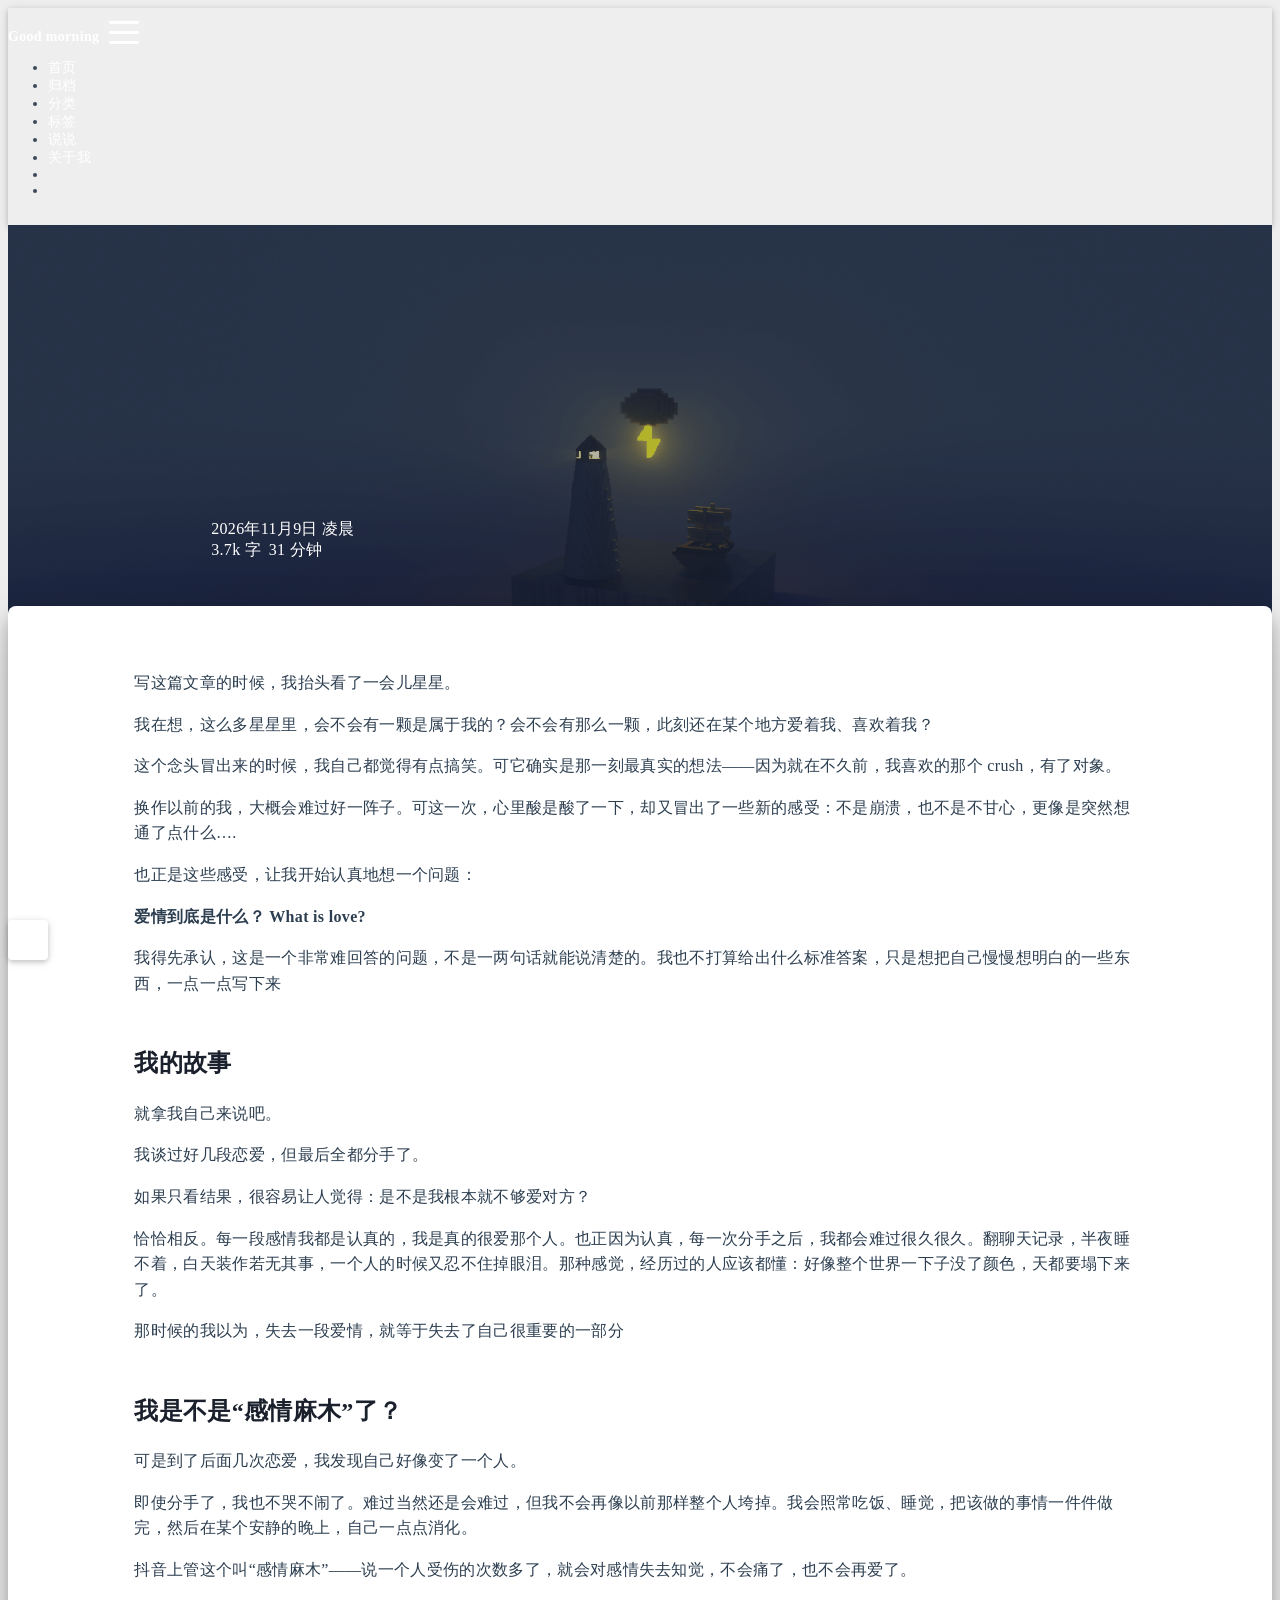
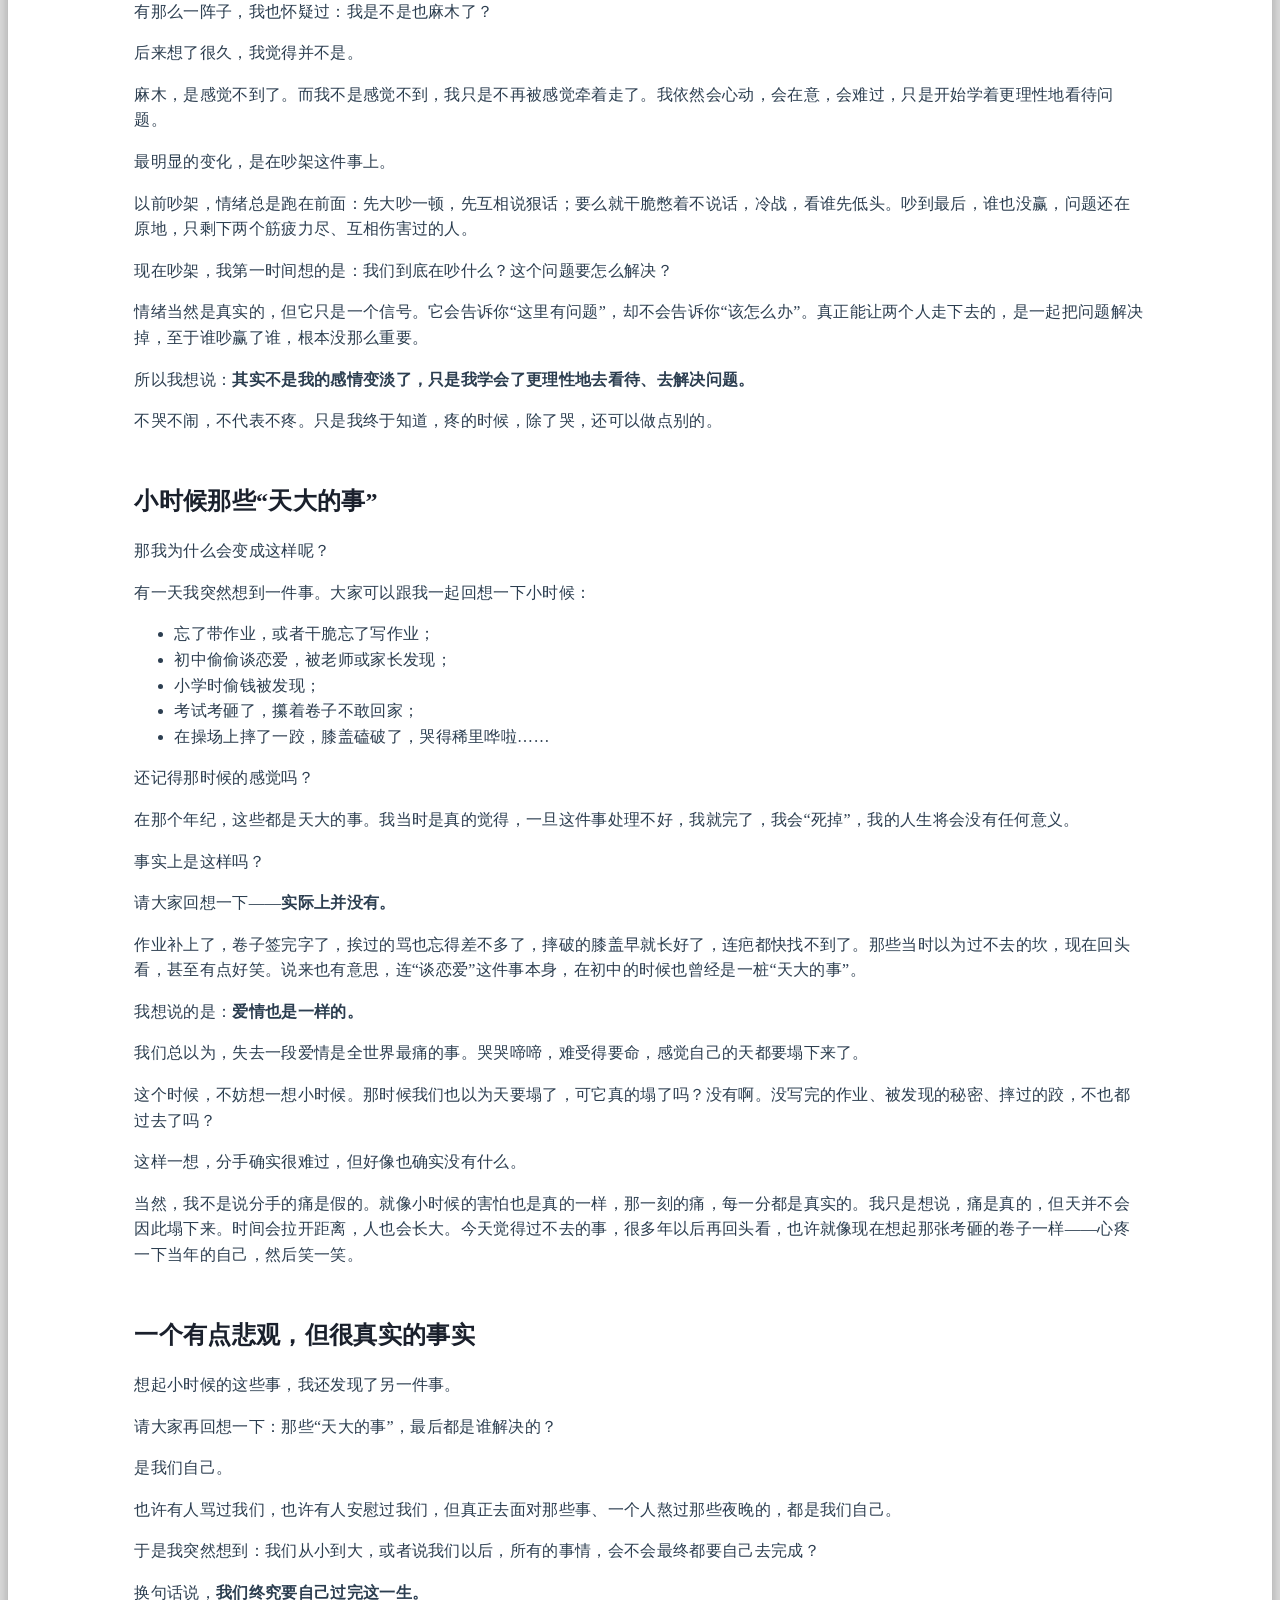
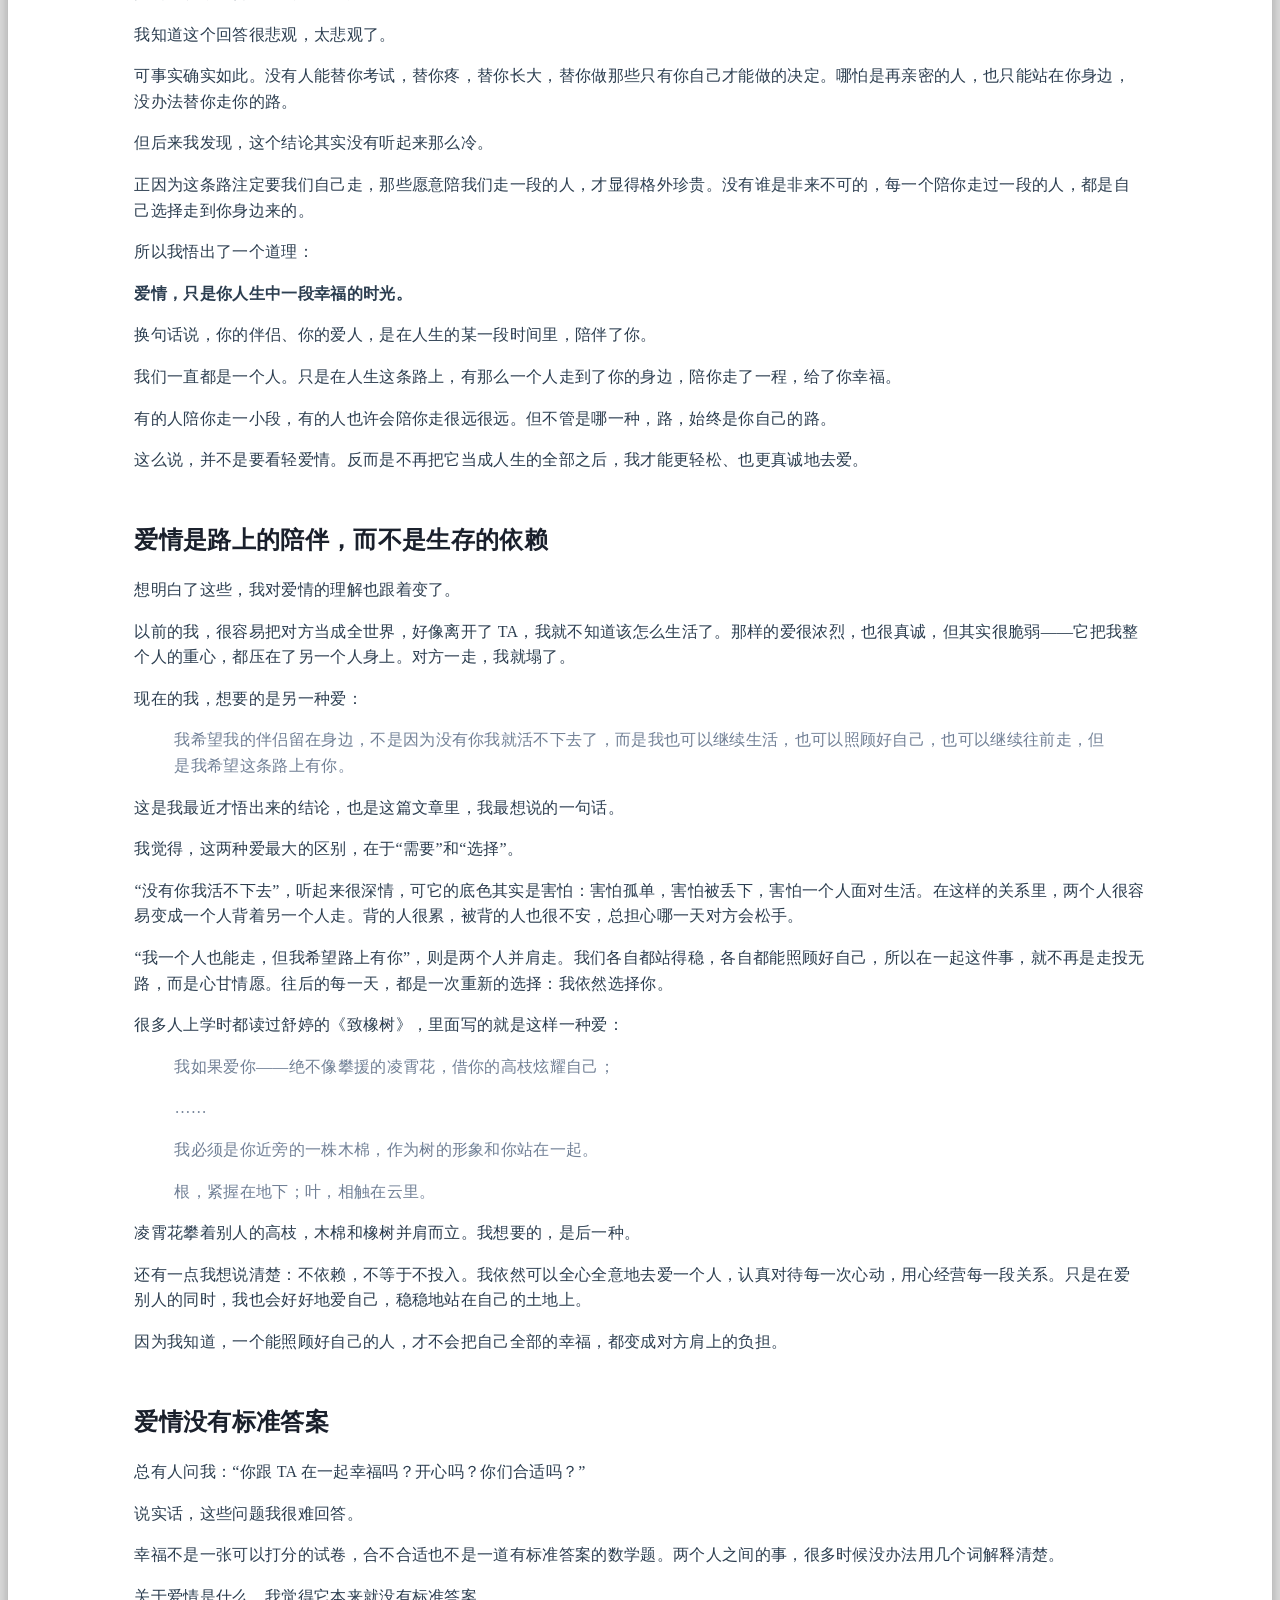
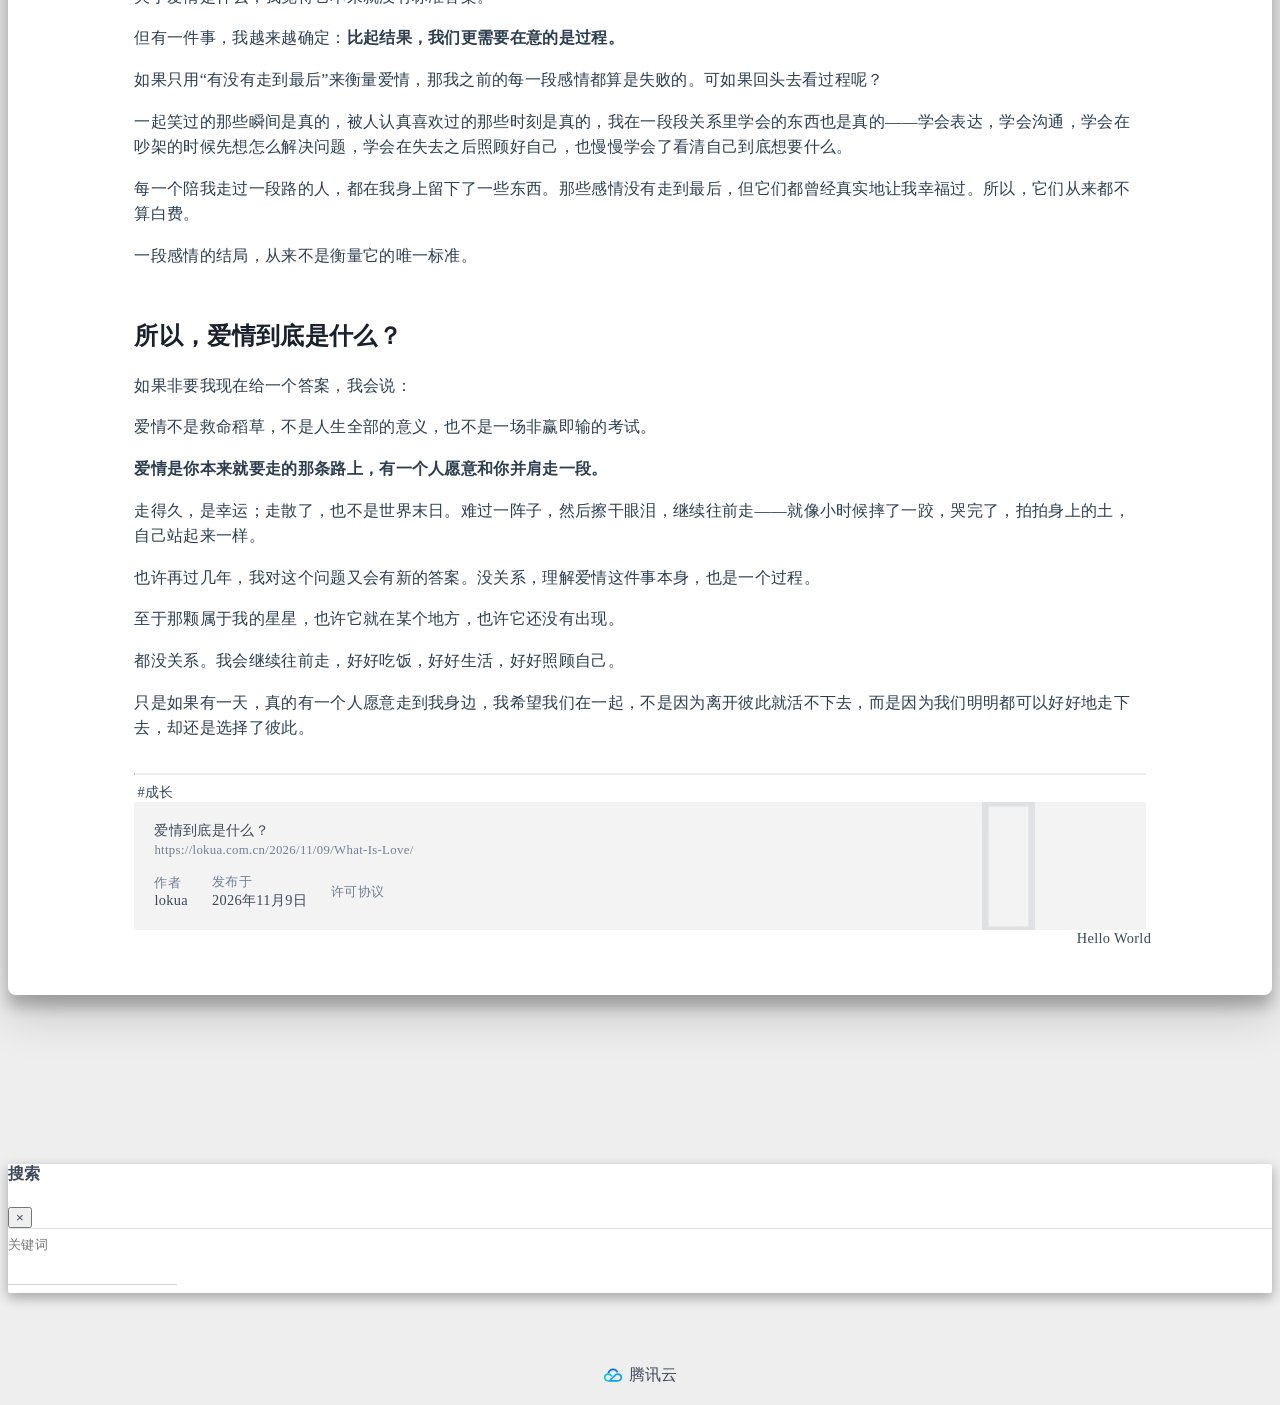
==== 2026/11/09/What-Is-Love/index.html @ 6fa98b39 "Site updated: 2026-11-09 04:31:45" ====
<!DOCTYPE html>
<html lang="zh-CN" data-default-color-scheme=auto>



<head>
  <meta charset="UTF-8">

  <link rel="apple-touch-icon" sizes="76x76" href="/img/fluid.png">
  <link rel="icon" href="/img/fluid.png">
  

  <meta name="viewport" content="width=device-width, initial-scale=1.0, maximum-scale=5.0, shrink-to-fit=no">
  <meta http-equiv="x-ua-compatible" content="ie=edge">
  
  <meta name="theme-color" content="#2f4154">
  <meta name="author" content="lokua">
  <meta name="keywords" content="">
  
    <meta name="description" content="写这篇文章的时候，我抬头看了一会儿星星。 我在想，这么多星星里，会不会有一颗是属于我的？会不会有那么一颗，此刻还在某个地方爱着我、喜欢着我？ 这个念头冒出来的时候，我自己都觉得有点搞笑。可它确实是那一刻最真实的想法——因为就在不久前，我喜欢的那个 crush，有了对象。 换作以前的我，大概会难过好一阵子。可这一次，心里酸是酸了一下，却又冒出了一些新的感受：不是崩溃，也不是不甘心，更像是突然想通了点">
<meta property="og:type" content="article">
<meta property="og:title" content="爱情到底是什么？">
<meta property="og:url" content="https://lokua.com.cn/2026/11/09/What-Is-Love/index.html">
<meta property="og:site_name" content="Blog">
<meta property="og:description" content="写这篇文章的时候，我抬头看了一会儿星星。 我在想，这么多星星里，会不会有一颗是属于我的？会不会有那么一颗，此刻还在某个地方爱着我、喜欢着我？ 这个念头冒出来的时候，我自己都觉得有点搞笑。可它确实是那一刻最真实的想法——因为就在不久前，我喜欢的那个 crush，有了对象。 换作以前的我，大概会难过好一阵子。可这一次，心里酸是酸了一下，却又冒出了一些新的感受：不是崩溃，也不是不甘心，更像是突然想通了点">
<meta property="og:locale" content="zh_CN">
<meta property="article:published_time" content="2026-11-08T19:38:03.000Z">
<meta property="article:modified_time" content="2026-11-08T20:18:04.052Z">
<meta property="article:author" content="lokua">
<meta property="article:tag" content="成长">
<meta name="twitter:card" content="summary_large_image">
  
  
  
  <title>爱情到底是什么？ - Blog</title>

  <link  rel="stylesheet" href="https://lib.baomitu.com/twitter-bootstrap/4.6.1/css/bootstrap.min.css" />



  <link  rel="stylesheet" href="https://lib.baomitu.com/github-markdown-css/4.0.0/github-markdown.min.css" />

  <link  rel="stylesheet" href="https://lib.baomitu.com/hint.css/2.7.0/hint.min.css" />

  <link  rel="stylesheet" href="https://lib.baomitu.com/fancybox/3.5.7/jquery.fancybox.min.css" />



<!-- 主题依赖的图标库，不要自行修改 -->
<!-- Do not modify the link that theme dependent icons -->

<link rel="stylesheet" href="//at.alicdn.com/t/c/font_1749284_5i9bdhy70f8.css">



<link rel="stylesheet" href="//at.alicdn.com/t/c/font_1736178_k526ubmyhba.css">


<link  rel="stylesheet" href="/css/main.css" />


  <link id="highlight-css" rel="stylesheet" href="/css/highlight.css" />
  
    <link id="highlight-css-dark" rel="stylesheet" href="/css/highlight-dark.css" />
  



  
<link rel="stylesheet" href="/css/custom.css">



  <script id="fluid-configs">
    var Fluid = window.Fluid || {};
    Fluid.ctx = Object.assign({}, Fluid.ctx)
    var CONFIG = {"hostname":"lokua.com.cn","root":"/","version":"1.9.9","typing":{"enable":true,"typeSpeed":70,"cursorChar":"_","loop":false,"scope":[]},"anchorjs":{"enable":true,"element":"h1,h2,h3,h4,h5,h6","placement":"left","visible":"hover","icon":""},"progressbar":{"enable":true,"height_px":3,"color":"#29d","options":{"showSpinner":false,"trickleSpeed":100}},"code_language":{"enable":true,"default":"TEXT"},"copy_btn":true,"image_caption":{"enable":true},"image_zoom":{"enable":true,"img_url_replace":["",""]},"toc":{"enable":true,"expand_all":true,"placement":"right","headingSelector":"h1,h2,h3,h4,h5,h6","collapseDepth":0},"lazyload":{"enable":true,"loading_img":"/img/loading.gif","onlypost":false,"offset_factor":2},"web_analytics":{"enable":false,"follow_dnt":true,"baidu":null,"google":{"measurement_id":null},"tencent":{"sid":null,"cid":null},"leancloud":{"app_id":null,"app_key":null,"server_url":null,"path":"window.location.pathname","ignore_local":false},"openkounter":{"server_url":"https://open-kounter.mintimate.cn","path":"window.location.pathname","ignore_local":false},"umami":{"src":null,"website_id":null,"domains":null,"start_time":"2024-01-01T00:00:00.000Z","token":null,"api_server":null}},"search_path":"/local-search.xml","include_content_in_search":true};

    if (CONFIG.web_analytics.follow_dnt) {
      var dntVal = navigator.doNotTrack || window.doNotTrack || navigator.msDoNotTrack;
      Fluid.ctx.dnt = dntVal && (dntVal.startsWith('1') || dntVal.startsWith('yes') || dntVal.startsWith('on'));
    }
  </script>
  <script  src="/js/utils.js" ></script>
  <script  src="/js/color-schema.js" ></script>
  


  
<meta name="generator" content="Hexo 8.1.2"></head>


<body>
  

  <header>
    

<div class="header-inner" style="height: 70vh;">
  <nav id="navbar" class="navbar fixed-top  navbar-expand-lg navbar-dark scrolling-navbar">
  <div class="container">
    <a class="navbar-brand" href="/">
      <strong>Fluid</strong>
    </a>

    <button id="navbar-toggler-btn" class="navbar-toggler" type="button" data-toggle="collapse"
            data-target="#navbarSupportedContent"
            aria-controls="navbarSupportedContent" aria-expanded="false" aria-label="Toggle navigation">
      <div class="animated-icon"><span></span><span></span><span></span></div>
    </button>

    <!-- Collapsible content (desktop) -->
    <div class="collapse navbar-collapse" id="navbarSupportedContent">
      <ul class="navbar-nav ml-auto text-center">
        
          
          
          
          
            <li class="nav-item">
              <a class="nav-link" href="/" target="_self">
                <i class="iconfont icon-home-fill"></i>
                <span>首页</span>
              </a>
            </li>
          
        
          
          
          
          
            <li class="nav-item">
              <a class="nav-link" href="/archives/" target="_self">
                <i class="iconfont icon-archive-fill"></i>
                <span>归档</span>
              </a>
            </li>
          
        
          
          
          
          
            <li class="nav-item">
              <a class="nav-link" href="/categories/" target="_self">
                <i class="iconfont icon-category-fill"></i>
                <span>分类</span>
              </a>
            </li>
          
        
          
          
          
          
            <li class="nav-item">
              <a class="nav-link" href="/tags/" target="_self">
                <i class="iconfont icon-tags-fill"></i>
                <span>标签</span>
              </a>
            </li>
          
        
          
          
          
          
            <li class="nav-item">
              <a class="nav-link" href="/shuoshuo/" target="_self">
                <i class="iconfont icon-comment"></i>
                <span>说说</span>
              </a>
            </li>
          
        
          
          
          
          
            <li class="nav-item">
              <a class="nav-link" href="/about/" target="_self">
                <i class="iconfont icon-user-fill"></i>
                <span>关于我</span>
              </a>
            </li>
          
        
        
          <li class="nav-item" id="search-btn">
            <a class="nav-link" target="_self" href="javascript:;" data-toggle="modal" data-target="#modalSearch" aria-label="Search">
              <i class="iconfont icon-search"></i>
            </a>
          </li>
          
        
        
          <li class="nav-item" id="color-toggle-btn">
            <a class="nav-link" target="_self" href="javascript:;" aria-label="Color Toggle">
              <i class="iconfont icon-dark" id="color-toggle-icon"></i>
            </a>
          </li>
        
      </ul>
    </div>
  </div>
</nav>

<!-- Mobile grid menu overlay -->
<div id="mobile-grid-menu" class="d-lg-none">
  <div class="mobile-grid-menu-inner">
    <div class="container">
      <div class="row">
        
          
          
          
          
            <div class="col-4 mobile-grid-cell">
              <a href="/" target="_self">
                <div class="mobile-grid-item">
                  <i class="iconfont icon-home-fill"></i>
                  <span>首页</span>
                </div>
              </a>
            </div>
          
        
          
          
          
          
            <div class="col-4 mobile-grid-cell">
              <a href="/archives/" target="_self">
                <div class="mobile-grid-item">
                  <i class="iconfont icon-archive-fill"></i>
                  <span>归档</span>
                </div>
              </a>
            </div>
          
        
          
          
          
          
            <div class="col-4 mobile-grid-cell">
              <a href="/categories/" target="_self">
                <div class="mobile-grid-item">
                  <i class="iconfont icon-category-fill"></i>
                  <span>分类</span>
                </div>
              </a>
            </div>
          
        
          
          
          
          
            <div class="col-4 mobile-grid-cell">
              <a href="/tags/" target="_self">
                <div class="mobile-grid-item">
                  <i class="iconfont icon-tags-fill"></i>
                  <span>标签</span>
                </div>
              </a>
            </div>
          
        
          
          
          
          
            <div class="col-4 mobile-grid-cell">
              <a href="/shuoshuo/" target="_self">
                <div class="mobile-grid-item">
                  <i class="iconfont icon-comment"></i>
                  <span>说说</span>
                </div>
              </a>
            </div>
          
        
          
          
          
          
            <div class="col-4 mobile-grid-cell">
              <a href="/about/" target="_self">
                <div class="mobile-grid-item">
                  <i class="iconfont icon-user-fill"></i>
                  <span>关于我</span>
                </div>
              </a>
            </div>
          
        
        
          <div class="col-4 mobile-grid-cell" id="mobile-search-btn">
            <a href="javascript:;" data-toggle="modal" data-target="#modalSearch" aria-label="Search">
              <div class="mobile-grid-item">
                <i class="iconfont icon-search"></i>
                <span>搜索</span>
              </div>
            </a>
          </div>
        
        
          <div class="col-4 mobile-grid-cell" id="mobile-color-toggle-btn"
               data-label-light="开灯"
               data-label-dark="关灯">
            <a href="javascript:;" aria-label="Color Toggle">
              <div class="mobile-grid-item">
                <i class="iconfont icon-dark" id="mobile-color-toggle-icon"></i>
                <span id="mobile-color-toggle-label">关灯</span>
              </div>
            </a>
          </div>
        
      </div>
    </div>
  </div>
</div>

  

<div id="banner" class="banner" parallax=true
     style="background: url('/img/default.png') no-repeat center center; background-size: cover;">
  <div class="full-bg-img">
    <div class="mask flex-center" style="background-color: rgba(0, 0, 0, 0.3)">
      <div class="banner-text text-center fade-in-up">
        <div class="h2">
          
            <span id="subtitle" data-typed-text="爱情到底是什么？"></span>
          
        </div>

        
          
  <div class="mt-3">
    
    
      <span class="post-meta">
        <i class="iconfont icon-date-fill" aria-hidden="true"></i>
        <time datetime="2026-11-09 03:38" pubdate>
          2026年11月9日 凌晨
        </time>
      </span>
    
  </div>

  <div class="mt-1">
    
      <span class="post-meta mr-2">
        <i class="iconfont icon-chart"></i>
        
          3.7k 字
        
      </span>
    

    
      <span class="post-meta mr-2">
        <i class="iconfont icon-clock-fill"></i>
        
        
        
          31 分钟
        
      </span>
    

    
    
  </div>


        
      </div>

      
    </div>
  </div>
</div>



</div>

  </header>

  <main>
    
      

<div class="container-fluid nopadding-x">
  <div class="row nomargin-x">
    <div class="side-col d-none d-lg-block col-lg-2">
      

    </div>

    <div class="col-lg-8 nopadding-x-md">
      <div class="container nopadding-x-md" id="board-ctn">
        <div id="board">
          <article class="post-content mx-auto">
            <h1 id="seo-header">爱情到底是什么？</h1>
            
            
              <div class="markdown-body">
                
                <p>写这篇文章的时候，我抬头看了一会儿星星。</p>
<p>我在想，这么多星星里，会不会有一颗是属于我的？会不会有那么一颗，此刻还在某个地方爱着我、喜欢着我？</p>
<p>这个念头冒出来的时候，我自己都觉得有点搞笑。可它确实是那一刻最真实的想法——因为就在不久前，我喜欢的那个 crush，有了对象。</p>
<p>换作以前的我，大概会难过好一阵子。可这一次，心里酸是酸了一下，却又冒出了一些新的感受：不是崩溃，也不是不甘心，更像是突然想通了点什么….</p>
<p>也正是这些感受，让我开始认真地想一个问题：</p>
<p><strong>爱情到底是什么？</strong> <strong>What is love?</strong></p>
<p>我得先承认，这是一个非常难回答的问题，不是一两句话就能说清楚的。我也不打算给出什么标准答案，只是想把自己慢慢想明白的一些东西，一点一点写下来</p>
<span id="more"></span>

<h1 id="我的故事"><a href="#我的故事" class="headerlink" title="我的故事"></a>我的故事</h1><p>就拿我自己来说吧。</p>
<p>我谈过好几段恋爱，但最后全都分手了。</p>
<p>如果只看结果，很容易让人觉得：是不是我根本就不够爱对方？</p>
<p>恰恰相反。每一段感情我都是认真的，我是真的很爱那个人。也正因为认真，每一次分手之后，我都会难过很久很久。翻聊天记录，半夜睡不着，白天装作若无其事，一个人的时候又忍不住掉眼泪。那种感觉，经历过的人应该都懂：好像整个世界一下子没了颜色，天都要塌下来了。</p>
<p>那时候的我以为，失去一段爱情，就等于失去了自己很重要的一部分</p>
<h2 id="我是不是“感情麻木”了？"><a href="#我是不是“感情麻木”了？" class="headerlink" title="我是不是“感情麻木”了？"></a>我是不是“感情麻木”了？</h2><p>可是到了后面几次恋爱，我发现自己好像变了一个人。</p>
<p>即使分手了，我也不哭不闹了。难过当然还是会难过，但我不会再像以前那样整个人垮掉。我会照常吃饭、睡觉，把该做的事情一件件做完，然后在某个安静的晚上，自己一点点消化。</p>
<p>抖音上管这个叫“感情麻木”——说一个人受伤的次数多了，就会对感情失去知觉，不会痛了，也不会再爱了。</p>
<p>有那么一阵子，我也怀疑过：我是不是也麻木了？</p>
<p>后来想了很久，我觉得并不是。</p>
<p>麻木，是感觉不到了。而我不是感觉不到，我只是不再被感觉牵着走了。我依然会心动，会在意，会难过，只是开始学着更理性地看待问题。</p>
<p>最明显的变化，是在吵架这件事上。</p>
<p>以前吵架，情绪总是跑在前面：先大吵一顿，先互相说狠话；要么就干脆憋着不说话，冷战，看谁先低头。吵到最后，谁也没赢，问题还在原地，只剩下两个筋疲力尽、互相伤害过的人。</p>
<p>现在吵架，我第一时间想的是：我们到底在吵什么？这个问题要怎么解决？</p>
<p>情绪当然是真实的，但它只是一个信号。它会告诉你“这里有问题”，却不会告诉你“该怎么办”。真正能让两个人走下去的，是一起把问题解决掉，至于谁吵赢了谁，根本没那么重要。</p>
<p>所以我想说：<strong>其实不是我的感情变淡了，只是我学会了更理性地去看待、去解决问题。</strong></p>
<p>不哭不闹，不代表不疼。只是我终于知道，疼的时候，除了哭，还可以做点别的。</p>
<h2 id="小时候那些“天大的事”"><a href="#小时候那些“天大的事”" class="headerlink" title="小时候那些“天大的事”"></a>小时候那些“天大的事”</h2><p>那我为什么会变成这样呢？</p>
<p>有一天我突然想到一件事。大家可以跟我一起回想一下小时候：</p>
<ul>
<li>忘了带作业，或者干脆忘了写作业；</li>
<li>初中偷偷谈恋爱，被老师或家长发现；</li>
<li>小学时偷钱被发现；</li>
<li>考试考砸了，攥着卷子不敢回家；</li>
<li>在操场上摔了一跤，膝盖磕破了，哭得稀里哗啦……</li>
</ul>
<p>还记得那时候的感觉吗？</p>
<p>在那个年纪，这些都是天大的事。我当时是真的觉得，一旦这件事处理不好，我就完了，我会“死掉”，我的人生将会没有任何意义。</p>
<p>事实上是这样吗？</p>
<p>请大家回想一下——<strong>实际上并没有。</strong></p>
<p>作业补上了，卷子签完字了，挨过的骂也忘得差不多了，摔破的膝盖早就长好了，连疤都快找不到了。那些当时以为过不去的坎，现在回头看，甚至有点好笑。说来也有意思，连“谈恋爱”这件事本身，在初中的时候也曾经是一桩“天大的事”。</p>
<p>我想说的是：<strong>爱情也是一样的。</strong></p>
<p>我们总以为，失去一段爱情是全世界最痛的事。哭哭啼啼，难受得要命，感觉自己的天都要塌下来了。</p>
<p>这个时候，不妨想一想小时候。那时候我们也以为天要塌了，可它真的塌了吗？没有啊。没写完的作业、被发现的秘密、摔过的跤，不也都过去了吗？</p>
<p>这样一想，分手确实很难过，但好像也确实没有什么。</p>
<p>当然，我不是说分手的痛是假的。就像小时候的害怕也是真的一样，那一刻的痛，每一分都是真实的。我只是想说，痛是真的，但天并不会因此塌下来。时间会拉开距离，人也会长大。今天觉得过不去的事，很多年以后再回头看，也许就像现在想起那张考砸的卷子一样——心疼一下当年的自己，然后笑一笑。</p>
<h2 id="一个有点悲观，但很真实的事实"><a href="#一个有点悲观，但很真实的事实" class="headerlink" title="一个有点悲观，但很真实的事实"></a>一个有点悲观，但很真实的事实</h2><p>想起小时候的这些事，我还发现了另一件事。</p>
<p>请大家再回想一下：那些“天大的事”，最后都是谁解决的？</p>
<p>是我们自己。</p>
<p>也许有人骂过我们，也许有人安慰过我们，但真正去面对那些事、一个人熬过那些夜晚的，都是我们自己。</p>
<p>于是我突然想到：我们从小到大，或者说我们以后，所有的事情，会不会最终都要自己去完成？</p>
<p>换句话说，<strong>我们终究要自己过完这一生。</strong></p>
<p>我知道这个回答很悲观，太悲观了。</p>
<p>可事实确实如此。没有人能替你考试，替你疼，替你长大，替你做那些只有你自己才能做的决定。哪怕是再亲密的人，也只能站在你身边，没办法替你走你的路。</p>
<p>但后来我发现，这个结论其实没有听起来那么冷。</p>
<p>正因为这条路注定要我们自己走，那些愿意陪我们走一段的人，才显得格外珍贵。没有谁是非来不可的，每一个陪你走过一段的人，都是自己选择走到你身边来的。</p>
<p>所以我悟出了一个道理：</p>
<p><strong>爱情，只是你人生中一段幸福的时光。</strong></p>
<p>换句话说，你的伴侣、你的爱人，是在人生的某一段时间里，陪伴了你。</p>
<p>我们一直都是一个人。只是在人生这条路上，有那么一个人走到了你的身边，陪你走了一程，给了你幸福。</p>
<p>有的人陪你走一小段，有的人也许会陪你走很远很远。但不管是哪一种，路，始终是你自己的路。</p>
<p>这么说，并不是要看轻爱情。反而是不再把它当成人生的全部之后，我才能更轻松、也更真诚地去爱。</p>
<h2 id="爱情是路上的陪伴，而不是生存的依赖"><a href="#爱情是路上的陪伴，而不是生存的依赖" class="headerlink" title="爱情是路上的陪伴，而不是生存的依赖"></a>爱情是路上的陪伴，而不是生存的依赖</h2><p>想明白了这些，我对爱情的理解也跟着变了。</p>
<p>以前的我，很容易把对方当成全世界，好像离开了 TA，我就不知道该怎么生活了。那样的爱很浓烈，也很真诚，但其实很脆弱——它把我整个人的重心，都压在了另一个人身上。对方一走，我就塌了。</p>
<p>现在的我，想要的是另一种爱：</p>
<blockquote>
<p>我希望我的伴侣留在身边，不是因为没有你我就活不下去了，而是我也可以继续生活，也可以照顾好自己，也可以继续往前走，但是我希望这条路上有你。</p>
</blockquote>
<p>这是我最近才悟出来的结论，也是这篇文章里，我最想说的一句话。</p>
<p>我觉得，这两种爱最大的区别，在于“需要”和“选择”。</p>
<p>“没有你我活不下去”，听起来很深情，可它的底色其实是害怕：害怕孤单，害怕被丢下，害怕一个人面对生活。在这样的关系里，两个人很容易变成一个人背着另一个人走。背的人很累，被背的人也很不安，总担心哪一天对方会松手。</p>
<p>“我一个人也能走，但我希望路上有你”，则是两个人并肩走。我们各自都站得稳，各自都能照顾好自己，所以在一起这件事，就不再是走投无路，而是心甘情愿。往后的每一天，都是一次重新的选择：我依然选择你。</p>
<p>很多人上学时都读过舒婷的《致橡树》，里面写的就是这样一种爱：</p>
<blockquote>
<p>我如果爱你——绝不像攀援的凌霄花，借你的高枝炫耀自己；</p>
<p>……</p>
<p>我必须是你近旁的一株木棉，作为树的形象和你站在一起。</p>
<p>根，紧握在地下；叶，相触在云里。</p>
</blockquote>
<p>凌霄花攀着别人的高枝，木棉和橡树并肩而立。我想要的，是后一种。</p>
<p>还有一点我想说清楚：不依赖，不等于不投入。我依然可以全心全意地去爱一个人，认真对待每一次心动，用心经营每一段关系。只是在爱别人的同时，我也会好好地爱自己，稳稳地站在自己的土地上。</p>
<p>因为我知道，一个能照顾好自己的人，才不会把自己全部的幸福，都变成对方肩上的负担。</p>
<h2 id="爱情没有标准答案"><a href="#爱情没有标准答案" class="headerlink" title="爱情没有标准答案"></a>爱情没有标准答案</h2><p>总有人问我：“你跟 TA 在一起幸福吗？开心吗？你们合适吗？”</p>
<p>说实话，这些问题我很难回答。</p>
<p>幸福不是一张可以打分的试卷，合不合适也不是一道有标准答案的数学题。两个人之间的事，很多时候没办法用几个词解释清楚。</p>
<p>关于爱情是什么，我觉得它本来就没有标准答案。</p>
<p>但有一件事，我越来越确定：<strong>比起结果，我们更需要在意的是过程。</strong></p>
<p>如果只用“有没有走到最后”来衡量爱情，那我之前的每一段感情都算是失败的。可如果回头去看过程呢？</p>
<p>一起笑过的那些瞬间是真的，被人认真喜欢过的那些时刻是真的，我在一段段关系里学会的东西也是真的——学会表达，学会沟通，学会在吵架的时候先想怎么解决问题，学会在失去之后照顾好自己，也慢慢学会了看清自己到底想要什么。</p>
<p>每一个陪我走过一段路的人，都在我身上留下了一些东西。那些感情没有走到最后，但它们都曾经真实地让我幸福过。所以，它们从来都不算白费。</p>
<p>一段感情的结局，从来不是衡量它的唯一标准。</p>
<h2 id="所以，爱情到底是什么？"><a href="#所以，爱情到底是什么？" class="headerlink" title="所以，爱情到底是什么？"></a>所以，爱情到底是什么？</h2><p>如果非要我现在给一个答案，我会说：</p>
<p>爱情不是救命稻草，不是人生全部的意义，也不是一场非赢即输的考试。</p>
<p><strong>爱情是你本来就要走的那条路上，有一个人愿意和你并肩走一段。</strong></p>
<p>走得久，是幸运；走散了，也不是世界末日。难过一阵子，然后擦干眼泪，继续往前走——就像小时候摔了一跤，哭完了，拍拍身上的土，自己站起来一样。</p>
<p>也许再过几年，我对这个问题又会有新的答案。没关系，理解爱情这件事本身，也是一个过程。</p>
<p>至于那颗属于我的星星，也许它就在某个地方，也许它还没有出现。</p>
<p>都没关系。我会继续往前走，好好吃饭，好好生活，好好照顾自己。</p>
<p>只是如果有一天，真的有一个人愿意走到我身边，我希望我们在一起，不是因为离开彼此就活不下去，而是因为我们明明都可以好好地走下去，却还是选择了彼此。</p>

                
              </div>
            
            <hr/>
            <div>
              <div class="post-metas my-3">
  
  
    <div class="post-meta">
      <i class="iconfont icon-tags"></i>
      
        <a href="/tags/%E6%88%90%E9%95%BF/" class="print-no-link">#成长</a>
      
    </div>
  
</div>


              
  

  <div class="license-box my-3">
    <div class="license-title">
      <div>爱情到底是什么？</div>
      <div>https://lokua.com.cn/2026/11/09/What-Is-Love/</div>
    </div>
    <div class="license-meta">
      
        <div class="license-meta-item">
          <div>作者</div>
          <div>lokua</div>
        </div>
      
      
        <div class="license-meta-item license-meta-date">
          <div>发布于</div>
          <div>2026年11月9日</div>
        </div>
      
      
      
        <div class="license-meta-item">
          <div>许可协议</div>
          <div>
            
              
              
                <a class="print-no-link" target="_blank" href="https://creativecommons.org/licenses/by/4.0/">
                  <span class="hint--top hint--rounded" aria-label="BY - 署名">
                    <i class="iconfont icon-cc-by"></i>
                  </span>
                </a>
              
            
          </div>
        </div>
      
    </div>
    <div class="license-icon iconfont"></div>
  </div>



              
                <div class="post-prevnext my-3">
                  <article class="post-prev col-6">
                    
                    
                  </article>
                  <article class="post-next col-6">
                    
                    
                      <a href="/2026/11/01/hello-world/" title="Hello World">
                        <span class="hidden-mobile">Hello World</span>
                        <span class="visible-mobile">下一篇</span>
                        <i class="iconfont icon-arrowright"></i>
                      </a>
                    
                  </article>
                </div>
              
            </div>

            
          </article>
        </div>
      </div>
    </div>

    <div class="side-col d-none d-lg-block col-lg-2">
      
  <aside class="sidebar" style="margin-left: -1rem">
    <div id="toc">
  <p class="toc-header">
    <i class="iconfont icon-list"></i>
    <span>目录</span>
  </p>
  <div class="toc-body" id="toc-body"></div>
</div>



  </aside>


    </div>
  </div>
</div>





  



  



  



  



  







    

    
      <a id="scroll-top-button" aria-label="TOP" href="#" role="button">
        <i class="iconfont icon-arrowup" aria-hidden="true"></i>
      </a>
    

    
      <div class="modal fade" id="modalSearch" tabindex="-1" role="dialog" aria-labelledby="ModalLabel"
     aria-hidden="true">
  <div class="modal-dialog modal-dialog-scrollable modal-lg" role="document">
    <div class="modal-content">
      <div class="modal-header text-center">
        <h4 class="modal-title w-100 font-weight-bold">搜索</h4>
        <button type="button" id="local-search-close" class="close" data-dismiss="modal" aria-label="Close">
          <span aria-hidden="true">&times;</span>
        </button>
      </div>
      <div class="modal-body mx-3">
        <div class="md-form mb-5">
          <input type="text" id="local-search-input" class="form-control validate">
          <label data-error="x" data-success="v" for="local-search-input">关键词</label>
        </div>
        <div class="list-group" id="local-search-result"></div>
      </div>
    </div>
  </div>
</div>

    

    
  </main>

  <footer>
    <div class="footer-inner">
  
    <div class="footer-content">
      <a href="https://cloud.tencent.com/" target="_blank" rel="noopener" style="display:inline-flex;align-items:center;gap:6px;"><img src="/img/tencent-cloud.svg" srcset="/img/loading.gif" lazyload alt="腾讯云" style="height:20px;width:auto;">腾讯云</a>
    </div>
  
  
  
</div>

  </footer>

  <!-- Scripts -->
  
  <script  src="https://lib.baomitu.com/nprogress/0.2.0/nprogress.min.js" ></script>
  <link  rel="stylesheet" href="https://lib.baomitu.com/nprogress/0.2.0/nprogress.min.css" />

  <script>
    NProgress.configure({"showSpinner":false,"trickleSpeed":100})
    NProgress.start()
    window.addEventListener('load', function() {
      NProgress.done();
    })
  </script>


<script  src="https://lib.baomitu.com/jquery/3.6.4/jquery.min.js" ></script>
<script  src="https://lib.baomitu.com/twitter-bootstrap/4.6.1/js/bootstrap.min.js" ></script>
<script  src="/js/events.js" ></script>
<script  src="/js/plugins.js" ></script>


  <script  src="https://lib.baomitu.com/typed.js/2.0.12/typed.min.js" ></script>
  <script>
    (function (window, document) {
      var typing = Fluid.plugins.typing;
      var subtitle = document.getElementById('subtitle');
      if (!subtitle || !typing) {
        return;
      }
      var text = subtitle.getAttribute('data-typed-text');
      
        typing(text);
      
    })(window, document);
  </script>




  
    <script  src="/js/img-lazyload.js" ></script>
  




  
<script>
  Fluid.utils.createScript('https://lib.baomitu.com/tocbot/4.20.1/tocbot.min.js', function() {
    var toc = jQuery('#toc');
    if (toc.length === 0 || !window.tocbot) { return; }
    var boardCtn = jQuery('#board-ctn');
    var boardTop = boardCtn.offset().top;

    function isExpandAllEnabled() {
      return CONFIG.toc && CONFIG.toc.expand_all === true;
    }
    function expandAllToc() {
      if (!isExpandAllEnabled()) { return; }
      jQuery('#toc-body .tocbot-is-collapsed').removeClass('tocbot-is-collapsed');
    }
    function updateTocToggle($li, $childList) {
      var $toggle = $li.children('.toc-toggle');
      if ($toggle.length === 0) { return; }
      var collapsed = $childList.hasClass('tocbot-is-collapsed');
      $toggle
        .toggleClass('toc-toggle-collapsed', collapsed)
        .toggleClass('toc-toggle-expanded', !collapsed);
    }
    function bindTocToggle() {
      if (!isExpandAllEnabled()) { return; }
      jQuery('#toc-body .toc-list-item').each(function() {
        var $li = jQuery(this);
        var $childList = $li.children('ol');
        if ($childList.length === 0) {
          if ($li.children('.toc-toggle').length === 0) {
            $li.prepend('<span class="toc-toggle toc-toggle-placeholder" aria-hidden="true">›</span>');
          }
          return;
        }

        if ($li.children('.toc-toggle').length === 0) {
          $li.prepend('<span class="toc-toggle toc-toggle-expanded" aria-hidden="true">›</span>');
        }
        updateTocToggle($li, $childList);
      });
      jQuery('#toc-body').off('click.tocToggle').on('click.tocToggle', '.toc-toggle', function(e) {
        e.preventDefault();
        e.stopPropagation();
        var $li = jQuery(this).parent('.toc-list-item');
        var $childList = $li.children('ol');
        if ($childList.length === 0) { return; }
        $childList.toggleClass('tocbot-is-collapsed');
        updateTocToggle($li, $childList);
      });
      if (!window.__tocToggleObserver) {
        window.__tocToggleObserver = new MutationObserver(function(mutations) {
          mutations.forEach(function(mutation) {
            if (mutation.type !== 'attributes' || mutation.attributeName !== 'class') { return; }
            var $list = jQuery(mutation.target);
            var $li = $list.parent('.toc-list-item');
            if ($li.length === 0) { return; }
            updateTocToggle($li, $list);
          });
        });
        jQuery('#toc-body ol').each(function() {
          window.__tocToggleObserver.observe(this, { attributes: true });
        });
      }
    }
    var tocConfig = Object.assign({
      tocSelector     : '#toc-body',
      contentSelector : '.markdown-body',
      linkClass       : 'tocbot-link',
      activeLinkClass : 'tocbot-active-link',
      listClass       : 'tocbot-list',
      isCollapsedClass: 'tocbot-is-collapsed',
      collapsibleClass: 'tocbot-is-collapsible',
      scrollSmooth    : true,
      includeTitleTags: true,
      headingsOffset  : -boardTop,
    }, CONFIG.toc);
    if (isExpandAllEnabled()) {
      tocConfig.collapseDepth = 6;
    }
    window.tocbot.init(tocConfig);
    if (toc.find('.toc-list-item').length > 0) {
      toc.css('visibility', 'visible');
    }
    expandAllToc();
    bindTocToggle();

    Fluid.events.registerRefreshCallback(function() {
      if ('tocbot' in window) {
        tocbot.refresh();
        var toc = jQuery('#toc');
        if (toc.length === 0 || !tocbot) {
          return;
        }
        if (toc.find('.toc-list-item').length > 0) {
          toc.css('visibility', 'visible');
        }
        expandAllToc();
        bindTocToggle();
      }
    });
  });
</script>


  <script src=https://lib.baomitu.com/clipboard.js/2.0.11/clipboard.min.js></script>

  <script>Fluid.plugins.codeWidget();</script>


  
<script>
  Fluid.utils.createScript('https://lib.baomitu.com/anchor-js/5.0.0/anchor.min.js', function() {
    window.anchors.options = {
      placement: CONFIG.anchorjs.placement,
      visible  : CONFIG.anchorjs.visible
    };
    if (CONFIG.anchorjs.icon) {
      window.anchors.options.icon = CONFIG.anchorjs.icon;
    }
    var el = (CONFIG.anchorjs.element || 'h1,h2,h3,h4,h5,h6').split(',');
    var res = [];
    for (var item of el) {
      res.push('.markdown-body > ' + item.trim());
    }
    if (CONFIG.anchorjs.placement === 'left') {
      window.anchors.options.class = 'anchorjs-link-left';
    }
    window.anchors.add(res.join(', '));

    Fluid.events.registerRefreshCallback(function() {
      if ('anchors' in window) {
        anchors.removeAll();
        var el = (CONFIG.anchorjs.element || 'h1,h2,h3,h4,h5,h6').split(',');
        var res = [];
        for (var item of el) {
          res.push('.markdown-body > ' + item.trim());
        }
        if (CONFIG.anchorjs.placement === 'left') {
          anchors.options.class = 'anchorjs-link-left';
        }
        anchors.add(res.join(', '));
      }
    });
  });
</script>


  
<script>
  Fluid.utils.createScript('https://lib.baomitu.com/fancybox/3.5.7/jquery.fancybox.min.js', function() {
    Fluid.plugins.fancyBox();
  });
</script>


  <script>Fluid.plugins.imageCaption();</script>

  <script  src="/js/local-search.js" ></script>




  
<script src="/js/greeting.js"></script>



<!-- 主题的启动项，将它保持在最底部 -->
<!-- the boot of the theme, keep it at the bottom -->
<script  src="/js/boot.js" ></script>


  

  <noscript>
    <div class="noscript-warning">博客在允许 JavaScript 运行的环境下浏览效果更佳</div>
  </noscript>
</body>
</html>
---- css/main.css ----
.anchorjs-link {
  text-decoration: none !important;
  transition: opacity 0.2s ease-in-out;
}
.markdown-body h1:hover > .anchorjs-link,
h2:hover > .anchorjs-link,
h3:hover > .anchorjs-link,
h4:hover > .anchorjs-link,
h5:hover > .anchorjs-link,
h6:hover > .anchorjs-link {
  opacity: 1;
}
.banner {
  height: 100%;
  position: relative;
  overflow: hidden;
  cursor: default;
}
.banner .mask {
  position: absolute;
  width: 100%;
  height: 100%;
  background-color: rgba(0,0,0,0.3);
}
.banner[parallax="true"] {
  will-change: transform;
  -webkit-transform-style: preserve-3d;
  -webkit-backface-visibility: hidden;
  transition: transform 0.05s ease-out;
}
@media (max-width: 100vh) {
  .header-inner {
    max-height: 100vw;
  }
  #board {
    margin-top: -1rem !important;
  }
}
@media (max-width: 79.99vh) {
  .scroll-down-bar {
    display: none;
  }
}
#board {
  position: relative;
  margin-top: -2rem;
  padding: 3rem 0;
  background-color: var(--board-bg-color);
  transition: background-color 0.2s ease-in-out;
  border-radius: 0.5rem;
  z-index: 3;
  -webkit-box-shadow: 0 12px 15px 0 rgba(0,0,0,0.24), 0 17px 50px 0 rgba(0,0,0,0.19);
  box-shadow: 0 12px 15px 0 rgba(0,0,0,0.24), 0 17px 50px 0 rgba(0,0,0,0.19);
}
.code-widget {
  display: inline-block;
  background-color: transparent;
  font-size: 0.75rem;
  line-height: 1;
  font-weight: bold;
  padding: 0.3rem 0.1rem 0.1rem 0.1rem;
  position: absolute;
  right: 0.45rem;
  top: 0.15rem;
  z-index: 1;
}
.code-widget-light {
  color: #999;
}
.code-widget-dark {
  color: #bababa;
}
.copy-btn {
  cursor: pointer;
  user-select: none;
  -webkit-appearance: none;
  outline: none;
}
.copy-btn > i {
  font-size: 0.75rem !important;
  font-weight: 400;
  margin-right: 0.15rem;
  opacity: 0;
  transition: opacity 0.2s ease-in-out;
}
.markdown-body pre:hover > .copy-btn > i {
  opacity: 0.9;
}
.markdown-body pre:hover > .copy-btn,
.markdown-body pre:not(:hover) > .copy-btn {
  outline: none;
}
.license-box {
  background-color: rgba(27,31,35,0.05);
  transition: background-color 0.2s ease-in-out;
  border-radius: 4px;
  font-size: 0.9rem;
  overflow: hidden;
  padding: 1.25rem;
  position: relative;
  z-index: 1;
}
.license-box .license-icon {
  position: absolute;
  top: 50%;
  left: 100%;
}
.license-box .license-icon::after {
  content: "\e8e4";
  font-size: 12.5rem;
  line-height: 1;
  opacity: 0.1;
  position: relative;
  left: -0.85em;
  bottom: 0.5em;
  z-index: -1;
}
.license-box .license-title {
  margin-bottom: 1rem;
}
.license-box .license-title div:nth-child(1) {
  line-height: 1.2;
  margin-bottom: 0.25rem;
}
.license-box .license-title div:nth-child(2) {
  color: var(--sec-text-color);
  font-size: 0.8rem;
}
.license-box .license-meta {
  align-items: center;
  display: flex;
  flex-wrap: wrap;
  justify-content: flex-start;
}
.license-box .license-meta .license-meta-item {
  align-items: center;
  justify-content: center;
  margin-right: 1.5rem;
}
.license-box .license-meta .license-meta-item div:nth-child(1) {
  color: var(--sec-text-color);
  font-size: 0.8rem;
  font-weight: normal;
}
.license-box .license-meta .license-meta-item i.iconfont {
  font-size: 1rem;
}
@media (max-width: 575px) and (min-width: 425px) {
  .license-box .license-meta .license-meta-item {
    display: flex;
    justify-content: flex-start;
    flex-wrap: wrap;
    font-size: 0.8rem;
    flex: 0 0 50%;
    max-width: 50%;
    margin-right: 0;
  }
  .license-box .license-meta .license-meta-item div:nth-child(1) {
    margin-right: 0.5rem;
  }
  .license-box .license-meta .license-meta-date {
    order: -1;
  }
}
@media (max-width: 424px) {
  .license-box::after {
    top: -65px;
  }
  .license-box .license-meta {
    flex-direction: column;
    align-items: flex-start;
  }
  .license-box .license-meta .license-meta-item {
    display: flex;
    flex-wrap: wrap;
    font-size: 0.8rem;
  }
  .license-box .license-meta .license-meta-item div:nth-child(1) {
    margin-right: 0.5rem;
  }
}
.footer-inner {
  padding: 3rem 0 1rem 0;
  text-align: center;
}
.footer-inner > div:not(:first-child) {
  margin: 0.25rem 0;
  font-size: 0.85rem;
}
.footer-inner .statistics {
  display: flex;
  flex-direction: row;
  justify-content: center;
}
.footer-inner .statistics > span {
  flex: 1;
  margin: 0 0.25rem;
}
.footer-inner .statistics > *:nth-last-child(2):first-child {
  text-align: right;
}
.footer-inner .statistics > *:nth-last-child(2):first-child ~ * {
  text-align: left;
}
.footer-inner .beian {
  display: flex;
  flex-direction: row;
  justify-content: center;
}
.footer-inner .beian > * {
  margin: 0 0.25rem;
}
.footer-inner .beian-police {
  position: relative;
  overflow: hidden;
  display: inline-flex;
  align-items: center;
  justify-content: left;
}
.footer-inner .beian-police img {
  margin-right: 3px;
  width: 1rem;
  height: 1rem;
  margin-bottom: 0.1rem;
}
@media (max-width: 424px) {
  .footer-inner .statistics {
    flex-direction: column;
  }
  .footer-inner .statistics > *:nth-last-child(2):first-child {
    text-align: center;
  }
  .footer-inner .statistics > *:nth-last-child(2):first-child ~ * {
    text-align: center;
  }
  .footer-inner .beian {
    flex-direction: column;
  }
  .footer-inner .beian .beian-police {
    justify-content: center;
  }
  .footer-inner .beian > *:nth-last-child(2):first-child {
    text-align: center;
  }
  .footer-inner .beian > *:nth-last-child(2):first-child ~ * {
    text-align: center;
  }
}
sup > a::before,
.footnote-text::before {
  display: block;
  content: "";
  margin-top: -5rem;
  height: 5rem;
  width: 1px;
  visibility: hidden;
}
sup > a::before,
.footnote-text::before {
  display: inline-block;
}
.footnote-item::before {
  display: block;
  content: "";
  margin-top: -5rem;
  height: 5rem;
  width: 1px;
  visibility: hidden;
}
.footnote-list ol {
  list-style-type: none;
  counter-reset: sectioncounter;
  padding-left: 0.5rem;
  font-size: 0.95rem;
}
.footnote-list ol li:before {
  font-family: "Helvetica Neue", monospace, "Monaco";
  content: "[" counter(sectioncounter) "]";
  counter-increment: sectioncounter;
}
.footnote-list ol li+li {
  margin-top: 0.5rem;
}
.footnote-text {
  padding-left: 0.5em;
}
.navbar {
  background-color: transparent;
  font-size: 0.875rem;
  box-shadow: 0 2px 5px 0 rgba(0,0,0,0.16), 0 2px 10px 0 rgba(0,0,0,0.12);
  -webkit-box-shadow: 0 2px 5px 0 rgba(0,0,0,0.16), 0 2px 10px 0 rgba(0,0,0,0.12);
}
.navbar .navbar-brand {
  color: var(--navbar-text-color);
}
.navbar .navbar-toggler .animated-icon span {
  background-color: var(--navbar-text-color);
}
.navbar .nav-item .nav-link {
  display: block;
  color: var(--navbar-text-color);
  transition: color 0.2s ease-in-out, background-color 0.2s ease-in-out;
}
.navbar .nav-item .nav-link:hover {
  color: var(--link-hover-color);
}
.navbar .nav-item .nav-link:focus {
  color: var(--navbar-text-color);
}
.navbar .nav-item .nav-link i {
  font-size: 0.875rem;
  line-height: inherit;
}
.navbar .nav-item .nav-link i:only-child {
  margin: 0 0.2rem;
}
.navbar .navbar-toggler {
  border-width: 0;
  outline: 0;
}
.navbar.scrolling-navbar {
  will-change: background, padding;
  -webkit-transition: background 0.5s ease-in-out, padding 0.5s ease-in-out;
  transition: background 0.5s ease-in-out, padding 0.5s ease-in-out;
}
@media (min-width: 600px) {
  .navbar.scrolling-navbar {
    padding-top: 12px;
    padding-bottom: 12px;
  }
  .navbar.scrolling-navbar .navbar-nav > li {
    -webkit-transition-duration: 1s;
    transition-duration: 1s;
  }
}
.navbar.scrolling-navbar.top-nav-collapse {
  padding-top: 5px;
  padding-bottom: 5px;
}
.navbar .dropdown-menu {
  font-size: 0.875rem;
  color: var(--navbar-text-color);
  background-color: rgba(0,0,0,0.3);
  border: none;
  min-width: 8rem;
  -webkit-transition: background 0.5s ease-in-out, padding 0.5s ease-in-out;
  transition: background 0.5s ease-in-out, padding 0.5s ease-in-out;
}
@media (max-width: 991.98px) {
  .navbar .dropdown-menu {
    text-align: center;
  }
}
.navbar .dropdown-item {
  color: var(--navbar-text-color);
}
.navbar .dropdown-item:hover,
.navbar .dropdown-item:focus {
  color: var(--link-hover-color);
  background-color: rgba(0,0,0,0.1);
}
@media (min-width: 992px) {
  .navbar .dropdown:hover > .dropdown-menu {
    display: block;
  }
  .navbar .dropdown > .dropdown-toggle:active {
    pointer-events: none;
  }
  .navbar .dropdown-menu {
    top: 95%;
  }
}
.navbar .animated-icon {
  width: 30px;
  height: 20px;
  position: relative;
  margin: 0;
  -webkit-transform: rotate(0deg);
  -moz-transform: rotate(0deg);
  -o-transform: rotate(0deg);
  transform: rotate(0deg);
  -webkit-transition: 0.5s ease-in-out;
  -moz-transition: 0.5s ease-in-out;
  -o-transition: 0.5s ease-in-out;
  transition: 0.5s ease-in-out;
  cursor: pointer;
}
.navbar .animated-icon span {
  display: block;
  position: absolute;
  height: 3px;
  width: 100%;
  border-radius: 9px;
  opacity: 1;
  left: 0;
  -webkit-transform: rotate(0deg);
  -moz-transform: rotate(0deg);
  -o-transform: rotate(0deg);
  transform: rotate(0deg);
  -webkit-transition: 0.25s ease-in-out;
  -moz-transition: 0.25s ease-in-out;
  -o-transition: 0.25s ease-in-out;
  transition: 0.25s ease-in-out;
  background: #fff;
}
.navbar .animated-icon span:nth-child(1) {
  top: 0;
}
.navbar .animated-icon span:nth-child(2) {
  top: 10px;
}
.navbar .animated-icon span:nth-child(3) {
  top: 20px;
}
.navbar .animated-icon.open span:nth-child(1) {
  top: 11px;
  -webkit-transform: rotate(135deg);
  -moz-transform: rotate(135deg);
  -o-transform: rotate(135deg);
  transform: rotate(135deg);
}
.navbar .animated-icon.open span:nth-child(2) {
  opacity: 0;
  left: -60px;
}
.navbar .animated-icon.open span:nth-child(3) {
  top: 11px;
  -webkit-transform: rotate(-135deg);
  -moz-transform: rotate(-135deg);
  -o-transform: rotate(-135deg);
  transform: rotate(-135deg);
}
.navbar .dropdown-collapse,
.top-nav-collapse,
.navbar-col-show {
  background-color: var(--navbar-bg-color);
}
@media (max-width: 767px) {
  .navbar {
    font-size: 1rem;
    line-height: 2.5rem;
  }
}
.banner-text {
  color: var(--subtitle-color);
  max-width: calc(960px - 6rem);
  width: 80%;
  overflow-wrap: break-word;
}
.banner-text .typed-cursor {
  margin: 0 0.2rem;
}
@media (max-width: 767px) {
  #subtitle,
  .typed-cursor {
    font-size: 1.5rem;
  }
}
@media (max-width: 575px) {
  .banner-text {
    font-size: 0.9rem;
  }
  #subtitle,
  .typed-cursor {
    font-size: 1.35rem;
  }
}
#mobile-grid-menu {
  display: block;
  position: fixed;
  top: 0;
  left: 0;
  right: 0;
  bottom: 0;
  z-index: 1029;
  overflow-y: auto;
  -webkit-overflow-scrolling: touch;
  pointer-events: none;
  opacity: 0;
  transform: translateY(-12px);
  transition: opacity 0.18s ease, transform 0.18s ease;
  will-change: opacity, transform;
  background-color: var(--navbar-bg-color);
}
#mobile-grid-menu.show {
  pointer-events: auto;
  opacity: 1;
  transform: translateY(0);
}
#mobile-grid-menu.show .mobile-grid-cell,
#mobile-grid-menu.show .mobile-grid-group-header {
  animation: mobile-grid-cell-in 0.18s ease both;
}
#mobile-grid-menu .mobile-grid-menu-inner {
  padding-top: 70px;
  padding-bottom: 2rem;
}
#mobile-grid-menu .mobile-grid-group-header {
  color: var(--navbar-text-color);
  font-size: 0.8rem;
  opacity: 0.6;
  text-transform: uppercase;
  letter-spacing: 0.05em;
  padding: 1rem 15px 0.4rem;
  border-top: 1px solid rgba(255,255,255,0.1);
  margin-top: 0.5rem;
}
#mobile-grid-menu .mobile-grid-group-header:first-child {
  border-top: none;
  margin-top: 0;
}
#mobile-grid-menu .mobile-grid-group-header i {
  margin-right: 0.3rem;
  font-size: 0.8rem;
}
#mobile-grid-menu .mobile-grid-cell {
  padding: 0.5rem;
}
#mobile-grid-menu .mobile-grid-item {
  display: flex;
  flex-direction: column;
  align-items: center;
  justify-content: center;
  padding: 1rem 0.5rem;
  border-radius: 12px;
  background-color: rgba(255,255,255,0.08);
  transition: background-color 0.2s ease-in-out, transform 0.15s ease-in-out;
  cursor: pointer;
  min-height: 80px;
}
#mobile-grid-menu .mobile-grid-item:hover,
#mobile-grid-menu .mobile-grid-item:active {
  background-color: rgba(255,255,255,0.18);
  transform: scale(0.96);
}
#mobile-grid-menu .mobile-grid-item i {
  font-size: 1.6rem;
  color: var(--navbar-text-color);
  margin-bottom: 0.4rem;
  line-height: 1;
}
#mobile-grid-menu .mobile-grid-item span {
  font-size: 0.78rem;
  color: var(--navbar-text-color);
  text-align: center;
  line-height: 1.2;
  word-break: break-word;
}
#mobile-grid-menu a {
  text-decoration: none;
  color: var(--navbar-text-color);
}
#mobile-grid-menu a:hover {
  color: var(--navbar-text-color);
}
@media (max-width: 991.98px) {
  #navbarSupportedContent {
    display: none !important;
  }
}
.modal-dialog .modal-content {
  background-color: var(--board-bg-color);
  border: 0;
  border-radius: 0.125rem;
  -webkit-box-shadow: 0 5px 11px 0 rgba(0,0,0,0.18), 0 4px 15px 0 rgba(0,0,0,0.15);
  box-shadow: 0 5px 11px 0 rgba(0,0,0,0.18), 0 4px 15px 0 rgba(0,0,0,0.15);
}
.modal-dialog .modal-content .modal-header {
  border-bottom-color: var(--line-color);
  transition: border-bottom-color 0.2s ease-in-out;
}
.close {
  color: var(--text-color);
}
.close:hover {
  color: var(--link-hover-color);
}
.close:focus {
  outline: 0;
}
.modal-dialog .modal-content .modal-header {
  border-top-left-radius: 0.125rem;
  border-top-right-radius: 0.125rem;
  border-bottom: 1px solid #dee2e6;
}
.md-form {
  position: relative;
  margin-top: 1.5rem;
  margin-bottom: 1.5rem;
}
.md-form input[type] {
  -webkit-box-sizing: content-box;
  box-sizing: content-box;
  background-color: transparent;
  border: none;
  border-bottom: 1px solid #ced4da;
  border-radius: 0;
  outline: none;
  -webkit-box-shadow: none;
  box-shadow: none;
  transition: border-color 0.15s ease-in-out, box-shadow 0.15s ease-in-out, -webkit-box-shadow 0.15s ease-in-out;
}
.md-form input[type]:focus:not([readonly]) {
  border-bottom: 1px solid #4285f4;
  -webkit-box-shadow: 0 1px 0 0 #4285f4;
  box-shadow: 0 1px 0 0 #4285f4;
}
.md-form input[type]:focus:not([readonly]) + label {
  color: #4285f4;
}
.md-form input[type].valid,
.md-form input[type]:focus.valid {
  border-bottom: 1px solid #00c851;
  -webkit-box-shadow: 0 1px 0 0 #00c851;
  box-shadow: 0 1px 0 0 #00c851;
}
.md-form input[type].valid + label,
.md-form input[type]:focus.valid + label {
  color: #00c851;
}
.md-form input[type].invalid,
.md-form input[type]:focus.invalid {
  border-bottom: 1px solid #f44336;
  -webkit-box-shadow: 0 1px 0 0 #f44336;
  box-shadow: 0 1px 0 0 #f44336;
}
.md-form input[type].invalid + label,
.md-form input[type]:focus.invalid + label {
  color: #f44336;
}
.md-form input[type].validate {
  margin-bottom: 2.5rem;
}
.md-form input[type].form-control {
  height: auto;
  padding: 0.6rem 0 0.4rem 0;
  margin: 0 0 0.5rem 0;
  color: var(--text-color);
  background-color: transparent;
  border-radius: 0;
}
.md-form label {
  font-size: 0.8rem;
  position: absolute;
  top: -1rem;
  left: 0;
  color: #757575;
  cursor: text;
  transition: color 0.2s ease-out;
}
.modal-open[style] {
  padding-right: 0 !important;
  overflow: auto;
}
.modal-open[style] #navbar[style] {
  padding-right: 1rem !important;
}
#nprogress .bar {
  height: 3px !important;
  background-color: #29d !important;
}
#nprogress .peg {
  box-shadow: 0 0 14px #29d, 0 0 8px #29d !important;
}
@media (max-width: 575px) {
  #nprogress .bar {
    display: none;
  }
}
.noscript-warning {
  background-color: #f55;
  color: #fff;
  font-family: sans-serif;
  font-size: 1rem;
  font-weight: bold;
  position: fixed;
  left: 0;
  bottom: 0;
  text-align: center;
  width: 100%;
  z-index: 99;
}
.pagination {
  margin-top: 3rem;
  justify-content: center;
}
.pagination .space {
  align-self: flex-end;
}
.pagination .page-number,
.pagination .current,
.pagination .extend {
  outline: 0;
  border: 0;
  background-color: transparent;
  font-size: 0.9rem;
  padding: 0.5rem 0.75rem;
  line-height: 1.25;
  border-radius: 0.125rem;
}
.pagination .page-number {
  margin: 0 0.05rem;
}
.pagination .page-number:hover,
.pagination .current {
  transition: background-color 0.2s ease-in-out;
  background-color: var(--link-hover-bg-color);
}
.qr-trigger {
  cursor: pointer;
  position: relative;
}
.qr-trigger:hover .qr-img {
  display: block;
  transition: all 0.3s;
}
.qr-img {
  max-width: 12rem;
  position: absolute;
  right: -5.25rem;
  z-index: 99;
  display: none;
  border-radius: 0.2rem;
  background-color: transparent;
  box-shadow: 0 0 20px -5px rgba(158,158,158,0.2);
}
.scroll-down-bar {
  position: absolute;
  width: 100%;
  height: 6rem;
  text-align: center;
  cursor: pointer;
  bottom: 0;
}
.scroll-down-bar i.iconfont {
  font-size: 2rem;
  font-weight: bold;
  display: inline-block;
  position: relative;
  padding-top: 2rem;
  color: var(--subtitle-color);
  transform: translateZ(0);
  animation: scroll-down 1.5s infinite;
}
#scroll-top-button {
  position: fixed;
  z-index: 99;
  background: var(--board-bg-color);
  transition: background-color 0.2s ease-in-out, bottom 0.3s ease;
  border-radius: 4px;
  min-width: 40px;
  min-height: 40px;
  bottom: -60px;
  outline: none;
  display: flex;
  display: -webkit-flex;
  align-items: center;
  box-shadow: 0 2px 5px 0 rgba(0,0,0,0.16), 0 2px 10px 0 rgba(0,0,0,0.12);
}
#scroll-top-button i {
  font-size: 32px;
  margin: auto;
  color: var(--sec-text-color);
}
#scroll-top-button:hover i,
#scroll-top-button:active i {
  animation-name: scroll-top;
  animation-duration: 1s;
  animation-delay: 0.1s;
  animation-timing-function: ease-in-out;
  animation-iteration-count: infinite;
  animation-fill-mode: forwards;
  animation-direction: alternate;
}
#local-search-result .search-list-title {
  border-left: 3px solid #0d47a1;
}
#local-search-result .search-list-content {
  padding: 0 1.25rem;
}
#local-search-result .search-word {
  color: #ff4500;
}
#toc {
  visibility: hidden;
}
.toc-header {
  margin-bottom: 0.5rem;
  font-weight: bold;
  line-height: 1.2;
}
.toc-header,
.toc-header > i {
  font-size: 1.25rem;
}
.toc-body {
  max-height: 75vh;
  overflow-y: auto;
  overflow: -moz-scrollbars-none;
  -ms-overflow-style: none;
}
.toc-body ol {
  list-style: none;
  padding-inline-start: 1rem;
}
.toc-body::-webkit-scrollbar {
  display: none;
}
.tocbot-list {
  position: relative;
}
.tocbot-list ol {
  list-style: none;
  padding-left: 1rem;
}
.tocbot-list a {
  font-size: 0.95rem;
}
.tocbot-list ol a {
  font-size: 0.85rem;
}
.tocbot-link {
  color: var(--text-color);
}
.toc-toggle {
  display: inline-block;
  width: 0.7rem;
  text-align: center;
  margin-right: 0.15rem;
  cursor: pointer;
  user-select: none;
  color: var(--text-color);
  font-size: 0.9rem;
  line-height: 1;
  transition: transform 0.2s ease-in-out;
}
.toc-toggle.toc-toggle-collapsed {
  transform: rotate(0deg);
}
.toc-toggle.toc-toggle-expanded {
  transform: rotate(90deg);
}
.toc-toggle.toc-toggle-placeholder {
  visibility: hidden;
  pointer-events: none;
  cursor: default;
  transform: none;
}
.tocbot-active-link {
  font-weight: bold;
  color: var(--link-hover-color);
}
.tocbot-is-collapsed {
  max-height: 0;
}
.tocbot-is-collapsible {
  overflow: hidden;
  transition: all 0.3s ease-in-out;
}
.toc-list-item {
  padding: 0.1rem 0;
  display: -webkit-box;
  -webkit-box-orient: vertical;
  -webkit-line-clamp: 2;
  overflow: hidden;
  text-overflow: ellipsis;
}
.toc-list-item.is-active-li::before {
  height: 1rem;
  margin: 0.25rem 0;
  visibility: visible;
}
.toc-list-item::before {
  width: 0.15rem;
  height: 0.2rem;
  position: absolute;
  left: 0.25rem;
  content: "";
  border-radius: 2px;
  margin: 0.65rem 0;
  background: var(--link-hover-color);
  visibility: hidden;
  transition: height 0.1s ease-in-out, margin 0.1s ease-in-out, visibility 0.1s ease-in-out;
}
.sidebar {
  position: -webkit-sticky;
  position: sticky;
  top: 2rem;
  padding: 3rem 0;
}
html {
  font-size: 16px;
  letter-spacing: 0.02em;
}
html,
body {
  height: 100%;
  font-family: var(--font-family-sans-serif);
  overflow-wrap: break-word;
}
body {
  transition: color 0.2s ease-in-out, background-color 0.2s ease-in-out;
  background-color: var(--body-bg-color);
  color: var(--text-color);
  -webkit-font-smoothing: antialiased;
  -moz-osx-font-smoothing: grayscale;
}
body a {
  color: var(--text-color);
  text-decoration: none;
  cursor: pointer;
  transition: color 0.2s ease-in-out, background-color 0.2s ease-in-out;
}
body a:hover {
  color: var(--link-hover-color);
  text-decoration: none;
  transition: color 0.2s ease-in-out, background-color 0.2s ease-in-out;
}
code {
  color: inherit;
}
table {
  font-size: inherit;
  color: var(--post-text-color);
}
img[lazyload] {
  object-fit: cover;
}
*[align="left"] {
  text-align: left;
}
*[align="center"] {
  text-align: center;
}
*[align="right"] {
  text-align: right;
}
::-webkit-scrollbar {
  width: 6px;
  height: 6px;
}
::-webkit-scrollbar-thumb {
  background-color: var(--scrollbar-color);
  border-radius: 6px;
}
::-webkit-scrollbar-thumb:hover {
  background-color: var(--scrollbar-hover-color);
}
::-webkit-scrollbar-corner {
  background-color: transparent;
}
label {
  margin-bottom: 0;
}
i.iconfont {
  font-size: 1em;
  line-height: 1;
}
body.mobile-menu-open {
  overflow: hidden;
}
:root {
  --color-mode: "light";
  --body-bg-color: #eee;
  --board-bg-color: #fff;
  --text-color: #3c4858;
  --sec-text-color: #718096;
  --post-text-color: #2c3e50;
  --post-heading-color: #1a202c;
  --post-link-color: #0366d6;
  --link-hover-color: #30a9de;
  --link-hover-bg-color: #f8f9fa;
  --line-color: #eaecef;
  --navbar-bg-color: #2f4154;
  --navbar-text-color: #fff;
  --subtitle-color: #fff;
  --scrollbar-color: #c4c6c9;
  --scrollbar-hover-color: #a6a6a6;
  --button-bg-color: transparent;
  --button-hover-bg-color: #f2f3f5;
  --highlight-bg-color: #f6f8fa;
  --inlinecode-bg-color: rgba(175,184,193,0.2);
  --fold-title-color: #3c4858;
  --fold-border-color: #eaecef;
}
@media (prefers-color-scheme: dark) {
  :root {
    --color-mode: "dark";
  }
  :root:not([data-user-color-scheme]) {
    --body-bg-color: #181c27;
    --board-bg-color: #252d38;
    --text-color: #c4c6c9;
    --sec-text-color: #a7a9ad;
    --post-text-color: #c4c6c9;
    --post-heading-color: #c4c6c9;
    --post-link-color: #1589e9;
    --link-hover-color: #30a9de;
    --link-hover-bg-color: #364151;
    --line-color: #435266;
    --navbar-bg-color: #1f3144;
    --navbar-text-color: #d0d0d0;
    --subtitle-color: #d0d0d0;
    --scrollbar-color: #687582;
    --scrollbar-hover-color: #9da8b3;
    --button-bg-color: transparent;
    --button-hover-bg-color: #46647e;
    --highlight-bg-color: #303030;
    --inlinecode-bg-color: rgba(99,110,123,0.4);
    --fold-title-color: #c4c6c9;
    --fold-border-color: #435266;
  }
  :root:not([data-user-color-scheme]) img {
    -webkit-filter: brightness(0.9);
    filter: brightness(0.9);
    transition: filter 0.2s ease-in-out;
  }
  :root:not([data-user-color-scheme]) .license-box {
    background-color: rgba(62,75,94,0.35);
    transition: background-color 0.2s ease-in-out;
  }
  :root:not([data-user-color-scheme]) .gt-comment-admin .gt-comment-content {
    background-color: transparent;
    transition: background-color 0.2s ease-in-out;
  }
}
@media not print {
  [data-user-color-scheme="dark"] {
    --body-bg-color: #181c27;
    --board-bg-color: #252d38;
    --text-color: #c4c6c9;
    --sec-text-color: #a7a9ad;
    --post-text-color: #c4c6c9;
    --post-heading-color: #c4c6c9;
    --post-link-color: #1589e9;
    --link-hover-color: #30a9de;
    --link-hover-bg-color: #364151;
    --line-color: #435266;
    --navbar-bg-color: #1f3144;
    --navbar-text-color: #d0d0d0;
    --subtitle-color: #d0d0d0;
    --scrollbar-color: #687582;
    --scrollbar-hover-color: #9da8b3;
    --button-bg-color: transparent;
    --button-hover-bg-color: #46647e;
    --highlight-bg-color: #303030;
    --inlinecode-bg-color: rgba(99,110,123,0.4);
    --fold-title-color: #c4c6c9;
    --fold-border-color: #435266;
  }
  [data-user-color-scheme="dark"] img {
    -webkit-filter: brightness(0.9);
    filter: brightness(0.9);
    transition: filter 0.2s ease-in-out;
  }
  [data-user-color-scheme="dark"] .license-box {
    background-color: rgba(62,75,94,0.35);
    transition: background-color 0.2s ease-in-out;
  }
  [data-user-color-scheme="dark"] .gt-comment-admin .gt-comment-content {
    background-color: transparent;
    transition: background-color 0.2s ease-in-out;
  }
}
@media print {
  :root {
    --color-mode: "light";
  }
}
.fade-in-up {
  -webkit-animation-name: fade-in-up;
  animation-name: fade-in-up;
}
.hidden-mobile {
  display: block;
}
.visible-mobile {
  display: none;
}
@media (max-width: 575px) {
  .hidden-mobile {
    display: none;
  }
  .visible-mobile {
    display: block;
  }
}
.nomargin-x {
  margin-left: 0 !important;
  margin-right: 0 !important;
}
.nopadding-x {
  padding-left: 0 !important;
  padding-right: 0 !important;
}
@media (max-width: 767px) {
  .nopadding-x-md {
    padding-left: 0 !important;
    padding-right: 0 !important;
  }
}
.flex-center {
  display: -webkit-box;
  display: -ms-flexbox;
  display: flex;
  -webkit-box-align: center;
  -ms-flex-align: center;
  align-items: center;
  -webkit-box-pack: center;
  -ms-flex-pack: center;
  justify-content: center;
  height: 100%;
}
.hover-with-bg {
  display: inline-block;
  line-height: 1;
}
.hover-with-bg:hover {
  background-color: var(--link-hover-bg-color);
  transition-duration: 0.2s;
  transition-timing-function: ease-in-out;
  border-radius: 0.2rem;
}
@-moz-keyframes fade-in-up {
  from {
    opacity: 0;
    -webkit-transform: translate3d(0, 100%, 0);
    transform: translate3d(0, 100%, 0);
  }
  to {
    opacity: 1;
    -webkit-transform: translate3d(0, 0, 0);
    transform: translate3d(0, 0, 0);
  }
}
@-webkit-keyframes fade-in-up {
  from {
    opacity: 0;
    -webkit-transform: translate3d(0, 100%, 0);
    transform: translate3d(0, 100%, 0);
  }
  to {
    opacity: 1;
    -webkit-transform: translate3d(0, 0, 0);
    transform: translate3d(0, 0, 0);
  }
}
@-o-keyframes fade-in-up {
  from {
    opacity: 0;
    -webkit-transform: translate3d(0, 100%, 0);
    transform: translate3d(0, 100%, 0);
  }
  to {
    opacity: 1;
    -webkit-transform: translate3d(0, 0, 0);
    transform: translate3d(0, 0, 0);
  }
}
@keyframes fade-in-up {
  from {
    opacity: 0;
    -webkit-transform: translate3d(0, 100%, 0);
    transform: translate3d(0, 100%, 0);
  }
  to {
    opacity: 1;
    -webkit-transform: translate3d(0, 0, 0);
    transform: translate3d(0, 0, 0);
  }
}
@-moz-keyframes scroll-down {
  0% {
    opacity: 0.8;
    top: 0;
  }
  50% {
    opacity: 0.4;
    top: -1em;
  }
  100% {
    opacity: 0.8;
    top: 0;
  }
}
@-webkit-keyframes scroll-down {
  0% {
    opacity: 0.8;
    top: 0;
  }
  50% {
    opacity: 0.4;
    top: -1em;
  }
  100% {
    opacity: 0.8;
    top: 0;
  }
}
@-o-keyframes scroll-down {
  0% {
    opacity: 0.8;
    top: 0;
  }
  50% {
    opacity: 0.4;
    top: -1em;
  }
  100% {
    opacity: 0.8;
    top: 0;
  }
}
@keyframes scroll-down {
  0% {
    opacity: 0.8;
    top: 0;
  }
  50% {
    opacity: 0.4;
    top: -1em;
  }
  100% {
    opacity: 0.8;
    top: 0;
  }
}
@-moz-keyframes scroll-top {
  0% {
    -webkit-transform: translateY(0);
    transform: translateY(0);
  }
  50% {
    -webkit-transform: translateY(-0.35rem);
    transform: translateY(-0.35rem);
  }
  100% {
    -webkit-transform: translateY(0);
    transform: translateY(0);
  }
}
@-webkit-keyframes scroll-top {
  0% {
    -webkit-transform: translateY(0);
    transform: translateY(0);
  }
  50% {
    -webkit-transform: translateY(-0.35rem);
    transform: translateY(-0.35rem);
  }
  100% {
    -webkit-transform: translateY(0);
    transform: translateY(0);
  }
}
@-o-keyframes scroll-top {
  0% {
    -webkit-transform: translateY(0);
    transform: translateY(0);
  }
  50% {
    -webkit-transform: translateY(-0.35rem);
    transform: translateY(-0.35rem);
  }
  100% {
    -webkit-transform: translateY(0);
    transform: translateY(0);
  }
}
@keyframes scroll-top {
  0% {
    -webkit-transform: translateY(0);
    transform: translateY(0);
  }
  50% {
    -webkit-transform: translateY(-0.35rem);
    transform: translateY(-0.35rem);
  }
  100% {
    -webkit-transform: translateY(0);
    transform: translateY(0);
  }
}
@-moz-keyframes mobile-grid-cell-in {
  from {
    opacity: 0;
    transform: scale(0.82) translateY(10px);
  }
  to {
    opacity: 1;
    transform: scale(1) translateY(0);
  }
}
@-webkit-keyframes mobile-grid-cell-in {
  from {
    opacity: 0;
    transform: scale(0.82) translateY(10px);
  }
  to {
    opacity: 1;
    transform: scale(1) translateY(0);
  }
}
@-o-keyframes mobile-grid-cell-in {
  from {
    opacity: 0;
    transform: scale(0.82) translateY(10px);
  }
  to {
    opacity: 1;
    transform: scale(1) translateY(0);
  }
}
@keyframes mobile-grid-cell-in {
  from {
    opacity: 0;
    transform: scale(0.82) translateY(10px);
  }
  to {
    opacity: 1;
    transform: scale(1) translateY(0);
  }
}
@media print {
  header,
  footer,
  .side-col,
  #scroll-top-button,
  .post-prevnext,
  #comments {
    display: none !important;
  }
  .markdown-body a:not([href^='#']):not([href^='javascript:']):not(.print-no-link)::after {
    content: ' (' attr(href) ')';
    font-size: 0.8rem;
    color: var(--post-text-color);
    opacity: 0.8;
  }
  .markdown-body > h1,
  .markdown-body h2 {
    border-bottom-color: transparent !important;
  }
  .markdown-body > h1,
  .markdown-body h2,
  .markdown-body h3,
  .markdown-body h4,
  .markdown-body h5,
  .markdown-body h6 {
    margin-top: 1.25em !important;
    margin-bottom: 0.25em !important;
  }
  .markdown-body [data-anchorjs-icon]::after {
    display: none;
  }
  .markdown-body figure.highlight table,
  .markdown-body figure.highlight tbody,
  .markdown-body figure.highlight tr,
  .markdown-body figure.highlight td.code,
  .markdown-body figure.highlight td.code pre {
    width: 100% !important;
    display: block !important;
  }
  .markdown-body figure.highlight pre > code {
    white-space: pre-wrap;
  }
  .markdown-body figure.highlight .gutter,
  .markdown-body figure.highlight .code-widget {
    display: none !important;
  }
  .post-metas a {
    text-decoration: none;
  }
}
@media not print {
  #seo-header {
    display: none;
  }
}
.index-card {
  margin-bottom: 2.5rem;
}
.index-img img {
  display: block;
  width: 100%;
  height: 10rem;
  object-fit: cover;
  box-shadow: 0 5px 11px 0 rgba(0,0,0,0.18), 0 4px 15px 0 rgba(0,0,0,0.15);
  border-radius: 0.25rem;
  background-color: transparent;
}
.index-info {
  display: flex;
  flex-direction: column;
  justify-content: space-between;
  padding-top: 0.5rem;
  padding-bottom: 0.5rem;
}
.index-header {
  color: var(--text-color);
  font-size: 1.5rem;
  font-weight: bold;
  line-height: 1.4;
  white-space: nowrap;
  overflow: hidden;
  text-overflow: ellipsis;
  margin-bottom: 0.25rem;
}
.index-header .index-pin {
  color: var(--text-color);
  font-size: 1.5rem;
  margin-right: 0.15rem;
}
.index-btm {
  color: var(--sec-text-color);
}
.index-btm a {
  color: var(--sec-text-color);
}
.index-excerpt {
  color: var(--sec-text-color);
  margin: 0.5rem 0;
  height: calc(1.4rem * 3);
  overflow: hidden;
  display: flex;
}
.index-excerpt > div {
  width: 100%;
  line-height: 1.4rem;
  word-break: break-word;
  display: -webkit-box;
  -webkit-box-orient: vertical;
  -webkit-line-clamp: 3;
}
.index-excerpt__noimg {
  height: auto;
  max-height: calc(1.4rem * 3);
}
@media (max-width: 767px) {
  .index-info {
    padding-top: 1.25rem;
  }
  .index-header {
    font-size: 1.25rem;
    white-space: normal;
    overflow: hidden;
    word-break: break-word;
    display: -webkit-box;
    -webkit-box-orient: vertical;
    -webkit-line-clamp: 2;
  }
  .index-header .index-pin {
    font-size: 1.25rem;
  }
  .index-excerpt {
    height: auto;
    max-height: calc(1.4rem * 3);
    margin: 0.25rem 0;
  }
}
#valine.v[data-class=v] .status-bar,
#valine.v[data-class=v] .veditor,
#valine.v[data-class=v] .vinput,
#valine.v[data-class=v] .vbtn,
#valine.v[data-class=v] p,
#valine.v[data-class=v] pre code {
  color: var(--text-color);
}
#valine.v[data-class=v] .vinput::placeholder {
  color: var(--sec-text-color);
}
#valine.v[data-class=v] .vicon {
  fill: var(--text-color);
}
.gt-container .gt-comment-content:hover {
  -webkit-box-shadow: none;
  box-shadow: none;
}
.gt-container .gt-comment-body {
  color: var(--text-color) !important;
  transition: color 0.2s ease-in-out;
}
#remark-km423lmfdslkm34-back {
  z-index: 1030;
}
#remark-km423lmfdslkm34-node {
  z-index: 1031;
}
.markdown-body .highlight pre,
.markdown-body pre {
  padding: 1.45rem 1rem;
}
.markdown-body pre code.hljs {
  padding: 0;
}
.markdown-body pre[class*="language-"] {
  padding-top: 1.45rem;
  padding-bottom: 1.45rem;
  padding-right: 1rem;
  line-height: 1.5;
  margin-bottom: 1rem;
}
.markdown-body .code-wrapper {
  position: relative;
  border-radius: 4px;
  margin-bottom: 1rem;
}
.markdown-body .hljs,
.markdown-body .highlight pre,
.markdown-body .code-wrapper pre,
.markdown-body figure.highlight td.gutter {
  transition: color 0.2s ease-in-out, background-color 0.2s ease-in-out;
  background-color: var(--highlight-bg-color);
}
pre[class*=language-].line-numbers {
  position: initial;
}
figure {
  margin: 1rem 0;
}
figure.highlight {
  position: relative;
}
figure.highlight table {
  border: 0;
  margin: 0;
  width: auto;
  border-radius: 4px;
}
figure.highlight td {
  border: 0;
  padding: 0;
}
figure.highlight tr {
  border: 0;
}
figure.highlight td.code {
  width: 100%;
}
figure.highlight td.gutter {
  display: table-cell;
  position: -webkit-sticky;
  position: sticky;
  left: 0;
  z-index: 1;
}
figure.highlight td.gutter pre {
  text-align: right;
  padding: 0 0.75rem;
  border-radius: initial;
  border-right: 1px solid #999;
}
figure.highlight td.gutter pre span.line {
  color: #999;
}
figure.highlight td.code > pre {
  border-top-left-radius: 0;
  border-bottom-left-radius: 0;
}
.markdown-body {
  font-size: 1rem;
  line-height: 1.6;
  font-family: var(--font-family-sans-serif);
  margin-bottom: 2rem;
  color: var(--post-text-color);
}
.markdown-body > h1,
.markdown-body h2 {
  border-bottom-color: var(--line-color);
}
.markdown-body > h1,
.markdown-body h2,
.markdown-body h3,
.markdown-body h4,
.markdown-body h5,
.markdown-body h6 {
  color: var(--post-heading-color);
  transition: color 0.2s ease-in-out, border-bottom-color 0.2s ease-in-out;
  font-weight: bold;
  margin-bottom: 0.75em;
  margin-top: 2em;
}
.markdown-body > h1::before,
.markdown-body h2::before,
.markdown-body h3::before,
.markdown-body h4::before,
.markdown-body h5::before,
.markdown-body h6::before {
  display: block;
  content: "";
  margin-top: -5rem;
  height: 5rem;
  width: 1px;
  visibility: hidden;
}
.markdown-body > h1:focus,
.markdown-body h2:focus,
.markdown-body h3:focus,
.markdown-body h4:focus,
.markdown-body h5:focus,
.markdown-body h6:focus {
  outline: none;
}
.markdown-body a {
  color: var(--post-link-color);
}
.markdown-body strong {
  font-weight: bold;
}
.markdown-body code {
  tab-size: 4;
  background-color: var(--inlinecode-bg-color);
  transition: background-color 0.2s ease-in-out;
}
.markdown-body table tr {
  background-color: var(--board-bg-color);
  transition: background-color 0.2s ease-in-out;
}
.markdown-body table tr:nth-child(2n) {
  background-color: var(--board-bg-color);
  transition: background-color 0.2s ease-in-out;
}
.markdown-body table th,
.markdown-body table td {
  border-color: var(--line-color);
  transition: border-color 0.2s ease-in-out;
}
.markdown-body pre {
  font-size: 85% !important;
}
.markdown-body pre .mermaid {
  text-align: center;
}
.markdown-body pre .mermaid > svg {
  min-width: 100%;
}
.markdown-body p > img,
.markdown-body p > a > img,
.markdown-body figure > img,
.markdown-body figure > a > img {
  max-width: 90%;
  margin: 1.5rem auto;
  display: block;
  box-shadow: 0 5px 11px 0 rgba(0,0,0,0.18), 0 4px 15px 0 rgba(0,0,0,0.15);
  border-radius: 4px;
  background-color: transparent;
}
.markdown-body blockquote {
  color: var(--sec-text-color);
}
.markdown-body details {
  cursor: pointer;
}
.markdown-body details summary {
  outline: none;
}
hr,
.markdown-body hr {
  background-color: initial;
  border-top: 1px solid var(--line-color);
  transition: border-top-color 0.2s ease-in-out;
}
.markdown-body hr {
  height: 0;
  margin: 2rem 0;
}
.markdown-body figcaption.image-caption {
  font-size: 0.8rem;
  color: var(--post-text-color);
  opacity: 0.65;
  line-height: 1;
  margin: -0.75rem auto 2rem;
  text-align: center;
}
.markdown-body figcaption:not(.image-caption) {
  display: none;
}
.post-content,
post-custom {
  box-sizing: border-box;
  padding-left: 10%;
  padding-right: 10%;
}
@media (max-width: 767px) {
  .post-content,
  post-custom {
    padding-left: 2rem;
    padding-right: 2rem;
  }
  .page-content,
  .post-content {
    overflow: hidden;
  }
}
@media (max-width: 424px) {
  .post-content,
  post-custom {
    padding-left: 1rem;
    padding-right: 1rem;
  }
  .page-content,
  .post-content {
    overflow: hidden;
  }
  .anchorjs-link-left {
    opacity: 0 !important;
  }
}
.page-content strong,
.post-content strong {
  font-weight: bold;
}
.page-content > *:nth-child(2),
.post-content > *:nth-child(2) {
  margin-top: 0;
}
.page-content img,
.post-content img {
  object-fit: cover;
  max-width: 100%;
}
.post-metas {
  display: flex;
  flex-wrap: wrap;
  font-size: 0.9rem;
}
.post-meta > *:not(.hover-with-bg) {
  margin-right: 0.2rem;
}
.post-prevnext {
  display: flex;
  flex-wrap: wrap;
  justify-content: space-between;
  font-size: 0.9rem;
  margin-left: -0.35rem;
  margin-right: -0.35rem;
}
.post-prevnext .post-prev,
.post-prevnext .post-next {
  display: flex;
  padding-left: 0;
  padding-right: 0;
}
.post-prevnext .post-prev i,
.post-prevnext .post-next i {
  font-size: 1.5rem;
}
.post-prevnext .post-prev a,
.post-prevnext .post-next a {
  display: flex;
  align-items: center;
}
.post-prevnext .post-prev .hidden-mobile,
.post-prevnext .post-next .hidden-mobile {
  display: -webkit-box;
  -webkit-box-orient: vertical;
  -webkit-line-clamp: 2;
  text-overflow: ellipsis;
  overflow: hidden;
}
@media (max-width: 575px) {
  .post-prevnext .post-prev .hidden-mobile,
  .post-prevnext .post-next .hidden-mobile {
    display: none;
  }
}
.post-prevnext .post-prev:hover i,
.post-prevnext .post-prev:active i,
.post-prevnext .post-next:hover i,
.post-prevnext .post-next:active i {
  -webkit-animation-duration: 1s;
  animation-duration: 1s;
  -webkit-animation-delay: 0.1s;
  animation-delay: 0.1s;
  -webkit-animation-timing-function: ease-in-out;
  animation-timing-function: ease-in-out;
  -webkit-animation-iteration-count: infinite;
  animation-iteration-count: infinite;
  -webkit-animation-fill-mode: forwards;
  animation-fill-mode: forwards;
  -webkit-animation-direction: alternate;
  animation-direction: alternate;
}
.post-prevnext .post-prev:hover i,
.post-prevnext .post-prev:active i {
  -webkit-animation-name: post-prev-anim;
  animation-name: post-prev-anim;
}
.post-prevnext .post-next:hover i,
.post-prevnext .post-next:active i {
  -webkit-animation-name: post-next-anim;
  animation-name: post-next-anim;
}
.post-prevnext .post-next {
  justify-content: flex-end;
}
.post-prevnext .fa-chevron-left {
  margin-right: 0.5rem;
}
.post-prevnext .fa-chevron-right {
  margin-left: 0.5rem;
}
#seo-header {
  color: var(--post-heading-color);
  font-weight: bold;
  margin-top: 0.5em;
  margin-bottom: 0.75em;
  border-bottom-color: var(--line-color);
  border-bottom-style: solid;
  border-bottom-width: 2px;
  line-height: 1.5;
}
.custom,
#comments {
  margin-top: 2rem;
}
#comments noscript {
  display: block;
  text-align: center;
  padding: 2rem 0;
}
.visitors {
  font-size: 0.8em;
  padding: 0.45rem;
  float: right;
}
a.fancybox:hover {
  text-decoration: none;
}
mjx-container,
.mjx-container {
  overflow-x: auto;
  overflow-y: hidden !important;
  padding: 0.5em 0;
}
mjx-container:focus,
.mjx-container:focus,
mjx-container svg:focus,
.mjx-container svg:focus {
  outline: none;
}
.mjx-char {
  line-height: 1;
}
.katex-block {
  overflow-x: auto;
}
.katex,
.mjx-mrow {
  white-space: pre-wrap !important;
}
.footnote-ref [class*=hint--][aria-label]:after {
  max-width: 12rem;
  white-space: nowrap;
  overflow: hidden;
  text-overflow: ellipsis;
}
@-moz-keyframes post-prev-anim {
  0% {
    -webkit-transform: translateX(0);
    transform: translateX(0);
  }
  50% {
    -webkit-transform: translateX(-0.35rem);
    transform: translateX(-0.35rem);
  }
  100% {
    -webkit-transform: translateX(0);
    transform: translateX(0);
  }
}
@-webkit-keyframes post-prev-anim {
  0% {
    -webkit-transform: translateX(0);
    transform: translateX(0);
  }
  50% {
    -webkit-transform: translateX(-0.35rem);
    transform: translateX(-0.35rem);
  }
  100% {
    -webkit-transform: translateX(0);
    transform: translateX(0);
  }
}
@-o-keyframes post-prev-anim {
  0% {
    -webkit-transform: translateX(0);
    transform: translateX(0);
  }
  50% {
    -webkit-transform: translateX(-0.35rem);
    transform: translateX(-0.35rem);
  }
  100% {
    -webkit-transform: translateX(0);
    transform: translateX(0);
  }
}
@keyframes post-prev-anim {
  0% {
    -webkit-transform: translateX(0);
    transform: translateX(0);
  }
  50% {
    -webkit-transform: translateX(-0.35rem);
    transform: translateX(-0.35rem);
  }
  100% {
    -webkit-transform: translateX(0);
    transform: translateX(0);
  }
}
@-moz-keyframes post-next-anim {
  0% {
    -webkit-transform: translateX(0);
    transform: translateX(0);
  }
  50% {
    -webkit-transform: translateX(0.35rem);
    transform: translateX(0.35rem);
  }
  100% {
    -webkit-transform: translateX(0);
    transform: translateX(0);
  }
}
@-webkit-keyframes post-next-anim {
  0% {
    -webkit-transform: translateX(0);
    transform: translateX(0);
  }
  50% {
    -webkit-transform: translateX(0.35rem);
    transform: translateX(0.35rem);
  }
  100% {
    -webkit-transform: translateX(0);
    transform: translateX(0);
  }
}
@-o-keyframes post-next-anim {
  0% {
    -webkit-transform: translateX(0);
    transform: translateX(0);
  }
  50% {
    -webkit-transform: translateX(0.35rem);
    transform: translateX(0.35rem);
  }
  100% {
    -webkit-transform: translateX(0);
    transform: translateX(0);
  }
}
@keyframes post-next-anim {
  0% {
    -webkit-transform: translateX(0);
    transform: translateX(0);
  }
  50% {
    -webkit-transform: translateX(0.35rem);
    transform: translateX(0.35rem);
  }
  100% {
    -webkit-transform: translateX(0);
    transform: translateX(0);
  }
}
.fold {
  margin: 1rem 0;
  border: 0.5px solid var(--fold-border-color);
  position: relative;
  clear: both;
  border-radius: 0.125rem;
}
.fold .fold-title {
  color: var(--fold-title-color);
  padding: 0.5rem 0.75rem;
  font-size: 0.9rem;
  font-weight: bold;
  border-radius: 0.125rem;
}
.fold .fold-title:not(.collapsed) > .fold-arrow {
  transform: rotate(90deg);
  transform-origin: center center;
}
.fold .fold-title .fold-arrow {
  display: inline-block;
  margin-right: 0.35rem;
  transition: transform 0.3s ease-out;
}
.fold .fold-content {
  padding: 1rem 1rem;
}
.fold .fold-content > *:last-child {
  margin-bottom: 0;
}
.fold-default,
.fold-secondary {
  background-color: rgba(187,187,187,0.25);
}
.fold-primary {
  background-color: rgba(183,160,224,0.25);
}
.fold-info {
  background-color: rgba(160,197,228,0.25);
}
.fold-success {
  background-color: rgba(174,220,174,0.25);
}
.fold-warning {
  background-color: rgba(248,214,166,0.25);
}
.fold-danger {
  background-color: rgba(236,169,167,0.25);
}
.fold-light {
  background-color: rgba(254,254,254,0.25);
}
.note {
  padding: 0.75rem;
  border-left: 0.35rem solid;
  border-radius: 0.25rem;
  margin: 1.5rem 0;
  color: var(--text-color);
  transition: color 0.2s ease-in-out;
  font-size: 0.9rem;
}
.note a {
  color: var(--text-color);
  transition: color 0.2s ease-in-out;
}
.note *:last-child {
  margin-bottom: 0;
}
.note-default,
.note-secondary {
  background-color: rgba(187,187,187,0.25);
  border-color: #777;
}
.note-primary {
  background-color: rgba(183,160,224,0.25);
  border-color: #6f42c1;
}
.note-success {
  background-color: rgba(174,220,174,0.25);
  border-color: #5cb85c;
}
.note-danger {
  background-color: rgba(236,169,167,0.25);
  border-color: #d9534f;
}
.note-warning {
  background-color: rgba(248,214,166,0.25);
  border-color: #f0ad4e;
}
.note-info {
  background-color: rgba(160,197,228,0.25);
  border-color: #428bca;
}
.note-light {
  background-color: rgba(254,254,254,0.25);
  border-color: #0f0f0f;
}
.label {
  display: inline;
  border-radius: 3px;
  font-size: 85%;
  margin: 0;
  padding: 0.2em 0.4em;
  color: var(--text-color);
  transition: color 0.2s ease-in-out;
}
.label-default,
.label-secondary {
  background-color: rgba(187,187,187,0.25);
}
.label-primary {
  background-color: rgba(183,160,224,0.25);
}
.label-info {
  background-color: rgba(160,197,228,0.25);
}
.label-success {
  background-color: rgba(174,220,174,0.25);
}
.label-warning {
  background-color: rgba(248,214,166,0.25);
}
.label-danger {
  background-color: rgba(236,169,167,0.25);
}
.markdown-body .btn {
  border: 1px solid var(--line-color);
  background-color: var(--button-bg-color);
  color: var(--text-color);
  transition: color 0.2s ease-in-out, background 0.2s ease-in-out, border-color 0.2s ease-in-out;
  border-radius: 0.25rem;
  display: inline-block;
  font-size: 0.875em;
  line-height: 2;
  padding: 0 0.75rem;
  margin-bottom: 1rem;
}
.markdown-body .btn:hover {
  background-color: var(--button-hover-bg-color);
  text-decoration: none;
}
.group-image-container {
  margin: 1.5rem auto;
}
.group-image-container img {
  margin: 0 auto;
  border-radius: 3px;
  background-color: transparent;
  box-shadow: 0 3px 9px 0 rgba(0,0,0,0.15), 0 3px 9px 0 rgba(0,0,0,0.15);
}
.group-image-row {
  margin-bottom: 0.5rem;
  display: flex;
  justify-content: center;
}
.group-image-wrap {
  flex: 1;
  display: flex;
  justify-content: center;
}
.group-image-wrap:not(:last-child) {
  margin-right: 0.25rem;
}
input[type=checkbox] {
  margin: 0 0.2em 0.2em 0;
  vertical-align: middle;
}
.list-group a ~ p.h5 {
  margin-top: 1rem;
}
.list-group-item {
  display: flex;
  background-color: transparent;
  border: 0;
}
.list-group-item time {
  flex: 0 0 5rem;
}
.list-group-item .list-group-item-title {
  white-space: nowrap;
  overflow: hidden;
  text-overflow: ellipsis;
}
@media (max-width: 575px) {
  .list-group-item {
    font-size: 0.95rem;
    padding: 0.5rem 0.75rem;
  }
  .list-group-item time {
    flex: 0 0 4rem;
  }
}
.list-group-item-action {
  color: var(--text-color);
}
.list-group-item-action:focus,
.list-group-item-action:hover {
  color: var(--link-hover-color);
  background-color: var(--link-hover-bg-color);
}
.about-avatar {
  position: relative;
  margin: -8rem auto 1rem;
  width: 10rem;
  height: 10rem;
  z-index: 3;
}
.about-avatar img {
  width: 100%;
  height: 100%;
  border-radius: 50%;
  background-color: transparent;
  object-fit: cover;
  box-shadow: 0 2px 5px 0 rgba(0,0,0,0.16), 0 2px 10px 0 rgba(0,0,0,0.12);
}
.about-info > div {
  margin-bottom: 0.5rem;
}
.about-name {
  font-size: 1.75rem;
  font-weight: bold;
}
.about-intro {
  font-size: 1rem;
}
.about-icons > a:not(:last-child) {
  margin-right: 0.5rem;
}
.about-icons > a > i {
  font-size: 1.5rem;
}
.category-bar .category-list {
  max-height: 85vh;
  overflow-y: auto;
  overflow-x: hidden;
}
.category-bar .category-list::-webkit-scrollbar {
  display: none;
}
.category-bar .category-list > .category-sub > a {
  font-weight: bold;
  font-size: 1.2rem;
}
.category-bar .category-list .category-item-action i {
  margin: 0;
}
.category-bar .category-list .category-subitem.list-group-item {
  padding-left: 0.5rem;
  padding-right: 0;
}
.category-bar .category-list .category-collapse .category-post-list {
  margin-top: 0.25rem;
  margin-bottom: 0.5rem;
}
.category-bar .category-list .category-collapse .category-post {
  font-size: 0.9rem;
  line-height: 1.75;
}
.category-bar .category-list .category-item-action:hover {
  background-color: initial;
}
.category-bar .list-group-item {
  padding: 0;
}
.category-bar .list-group-item.active {
  color: var(--link-hover-color);
  background-color: initial;
  font-weight: bold;
  font-family: "iconfont";
  font-style: normal;
  -webkit-font-smoothing: antialiased;
}
.category-bar .list-group-item.active::before {
  content: "\e61f";
  font-weight: initial;
  margin-right: 0.25rem;
}
.category-bar .list-group-count {
  margin-left: 0.2rem;
  margin-right: 0.2rem;
  font-size: 0.9em;
}
.category-bar .list-group-item-action:focus,
.category-bar .list-group-item-action:hover {
  background-color: initial;
}
.category-chains {
  display: flex;
  flex-wrap: wrap;
}
.category-chains > *:not(:last-child) {
  margin-right: 1em;
}
.category:not(:last-child) {
  margin-bottom: 1rem;
}
.category .category-item,
.category .category-subitem {
  font-weight: bold;
  display: flex;
  align-items: center;
}
.category .category-item {
  font-size: 1.25rem;
}
.category .category-subitem {
  font-size: 1.1rem;
}
.category .category-collapse {
  padding-left: 1.25rem;
  width: 100%;
}
.category .category-count {
  font-size: 0.9rem;
  font-weight: initial;
  min-width: 1.3em;
  line-height: 1.3em;
  display: flex;
  align-items: center;
}
.category .category-count i {
  padding-right: 0.25rem;
}
.category .category-count span {
  width: 2rem;
}
.category .category-post {
  white-space: nowrap;
  overflow: hidden;
  text-overflow: ellipsis;
}
.category .category-item-action:not(.collapsed) > i {
  transform: rotate(90deg);
  transform-origin: center center;
}
.category .category-item-action i {
  transition: transform 0.3s ease-out;
  display: inline-block;
  margin-left: 0.25rem;
}
.category .category-item-action .category:hover {
  z-index: 1;
  color: var(--link-hover-color);
  text-decoration: none;
  background-color: var(--link-hover-bg-color);
}
.category .row {
  margin-left: 0;
  margin-right: 0;
}
.tagcloud {
  padding: 1rem 5%;
}
.tagcloud a {
  display: inline-block;
  padding: 0.5rem;
}
.tagcloud a:hover {
  color: var(--link-hover-color) !important;
}
.links .card {
  box-shadow: none;
  min-width: 33%;
  background-color: transparent;
  border: 0;
}
.links .card-body {
  margin: 1rem 0;
  padding: 1rem;
  border-radius: 0.3rem;
  display: block;
  width: 100%;
  height: 100%;
}
.links .card-body:hover .link-avatar {
  transform: scale(1.1);
}
.links .card-content {
  display: flex;
  flex-wrap: nowrap;
  width: 100%;
  height: 3.5rem;
}
.link-avatar {
  flex: none;
  width: 3rem;
  height: 3rem;
  margin-right: 0.75rem;
  object-fit: cover;
  transition-duration: 0.2s;
  transition-timing-function: ease-in-out;
}
.link-avatar img {
  width: 100%;
  height: 100%;
  border-radius: 50%;
  background-color: transparent;
  object-fit: cover;
}
.link-text {
  flex: 1;
  display: grid;
  flex-direction: column;
  line-height: 1.5;
}
.link-title {
  overflow: hidden;
  text-overflow: ellipsis;
  white-space: nowrap;
  color: var(--text-color);
  font-weight: bold;
}
.link-intro {
  max-height: 2rem;
  font-size: 0.85rem;
  line-height: 1.2;
  color: var(--sec-text-color);
  display: -webkit-box;
  -webkit-box-orient: vertical;
  -webkit-line-clamp: 2;
  text-overflow: ellipsis;
  overflow: hidden;
}
@media (max-width: 767px) {
  .links {
    display: flex;
    flex-direction: column;
    justify-content: center;
    align-items: center;
  }
  .links .card {
    padding-left: 2rem;
    padding-right: 2rem;
  }
}
@media (min-width: 768px) {
  .link-text:only-child {
    margin-left: 1rem;
  }
}
---- css/highlight.css ----
pre code.hljs {
  display: block;
  overflow-x: auto;
  padding: 1em
}
code.hljs {
  padding: 3px 5px
}
/*!
  Theme: GitHub
  Description: Light theme as seen on github.com
  Author: github.com
  Maintainer: @Hirse
  Updated: 2021-05-15

  Outdated base version: https://github.com/primer/github-syntax-light
  Current colors taken from GitHub's CSS
*/
.hljs {
  color: #24292e;
  background: #ffffff
}
.hljs-doctag,
.hljs-keyword,
.hljs-meta .hljs-keyword,
.hljs-template-tag,
.hljs-template-variable,
.hljs-type,
.hljs-variable.language_ {
  /* prettylights-syntax-keyword */
  color: #d73a49
}
.hljs-title,
.hljs-title.class_,
.hljs-title.class_.inherited__,
.hljs-title.function_ {
  /* prettylights-syntax-entity */
  color: #6f42c1
}
.hljs-attr,
.hljs-attribute,
.hljs-literal,
.hljs-meta,
.hljs-number,
.hljs-operator,
.hljs-variable,
.hljs-selector-attr,
.hljs-selector-class,
.hljs-selector-id {
  /* prettylights-syntax-constant */
  color: #005cc5
}
.hljs-regexp,
.hljs-string,
.hljs-meta .hljs-string {
  /* prettylights-syntax-string */
  color: #032f62
}
.hljs-built_in,
.hljs-symbol {
  /* prettylights-syntax-variable */
  color: #e36209
}
.hljs-comment,
.hljs-code,
.hljs-formula {
  /* prettylights-syntax-comment */
  color: #6a737d
}
.hljs-name,
.hljs-quote,
.hljs-selector-tag,
.hljs-selector-pseudo {
  /* prettylights-syntax-entity-tag */
  color: #22863a
}
.hljs-subst {
  /* prettylights-syntax-storage-modifier-import */
  color: #24292e
}
.hljs-section {
  /* prettylights-syntax-markup-heading */
  color: #005cc5;
  font-weight: bold
}
.hljs-bullet {
  /* prettylights-syntax-markup-list */
  color: #735c0f
}
.hljs-emphasis {
  /* prettylights-syntax-markup-italic */
  color: #24292e;
  font-style: italic
}
.hljs-strong {
  /* prettylights-syntax-markup-bold */
  color: #24292e;
  font-weight: bold
}
.hljs-addition {
  /* prettylights-syntax-markup-inserted */
  color: #22863a;
  background-color: #f0fff4
}
.hljs-deletion {
  /* prettylights-syntax-markup-deleted */
  color: #b31d28;
  background-color: #ffeef0
}
.hljs-char.escape_,
.hljs-link,
.hljs-params,
.hljs-property,
.hljs-punctuation,
.hljs-tag {
  /* purposely ignored */
  
}
---- css/highlight-dark.css ----
pre code.hljs {
  display: block;
  overflow-x: auto;
  padding: 1em
}
code.hljs {
  padding: 3px 5px
}
/*

Dark style from softwaremaniacs.org (c) Ivan Sagalaev <Maniac@SoftwareManiacs.Org>

*/
.hljs {
  color: #ddd;
  background: #303030
}
.hljs-keyword,
.hljs-selector-tag,
.hljs-literal,
.hljs-section,
.hljs-link {
  color: white
}
.hljs-subst {
  /* default */
  
}
.hljs-string,
.hljs-title,
.hljs-name,
.hljs-type,
.hljs-attribute,
.hljs-symbol,
.hljs-bullet,
.hljs-built_in,
.hljs-addition,
.hljs-variable,
.hljs-template-tag,
.hljs-template-variable {
  color: #d88
}
.hljs-comment,
.hljs-quote,
.hljs-deletion,
.hljs-meta {
  color: #979797
}
.hljs-keyword,
.hljs-selector-tag,
.hljs-literal,
.hljs-title,
.hljs-section,
.hljs-doctag,
.hljs-type,
.hljs-name,
.hljs-strong {
  font-weight: bold
}
.hljs-emphasis {
  font-style: italic
}
---- css/custom.css ----
/* 自定义样式 */

/* 首页 Banner 副标题（打字机文字）加粗 */
#subtitle {
  font-weight: 700;
}
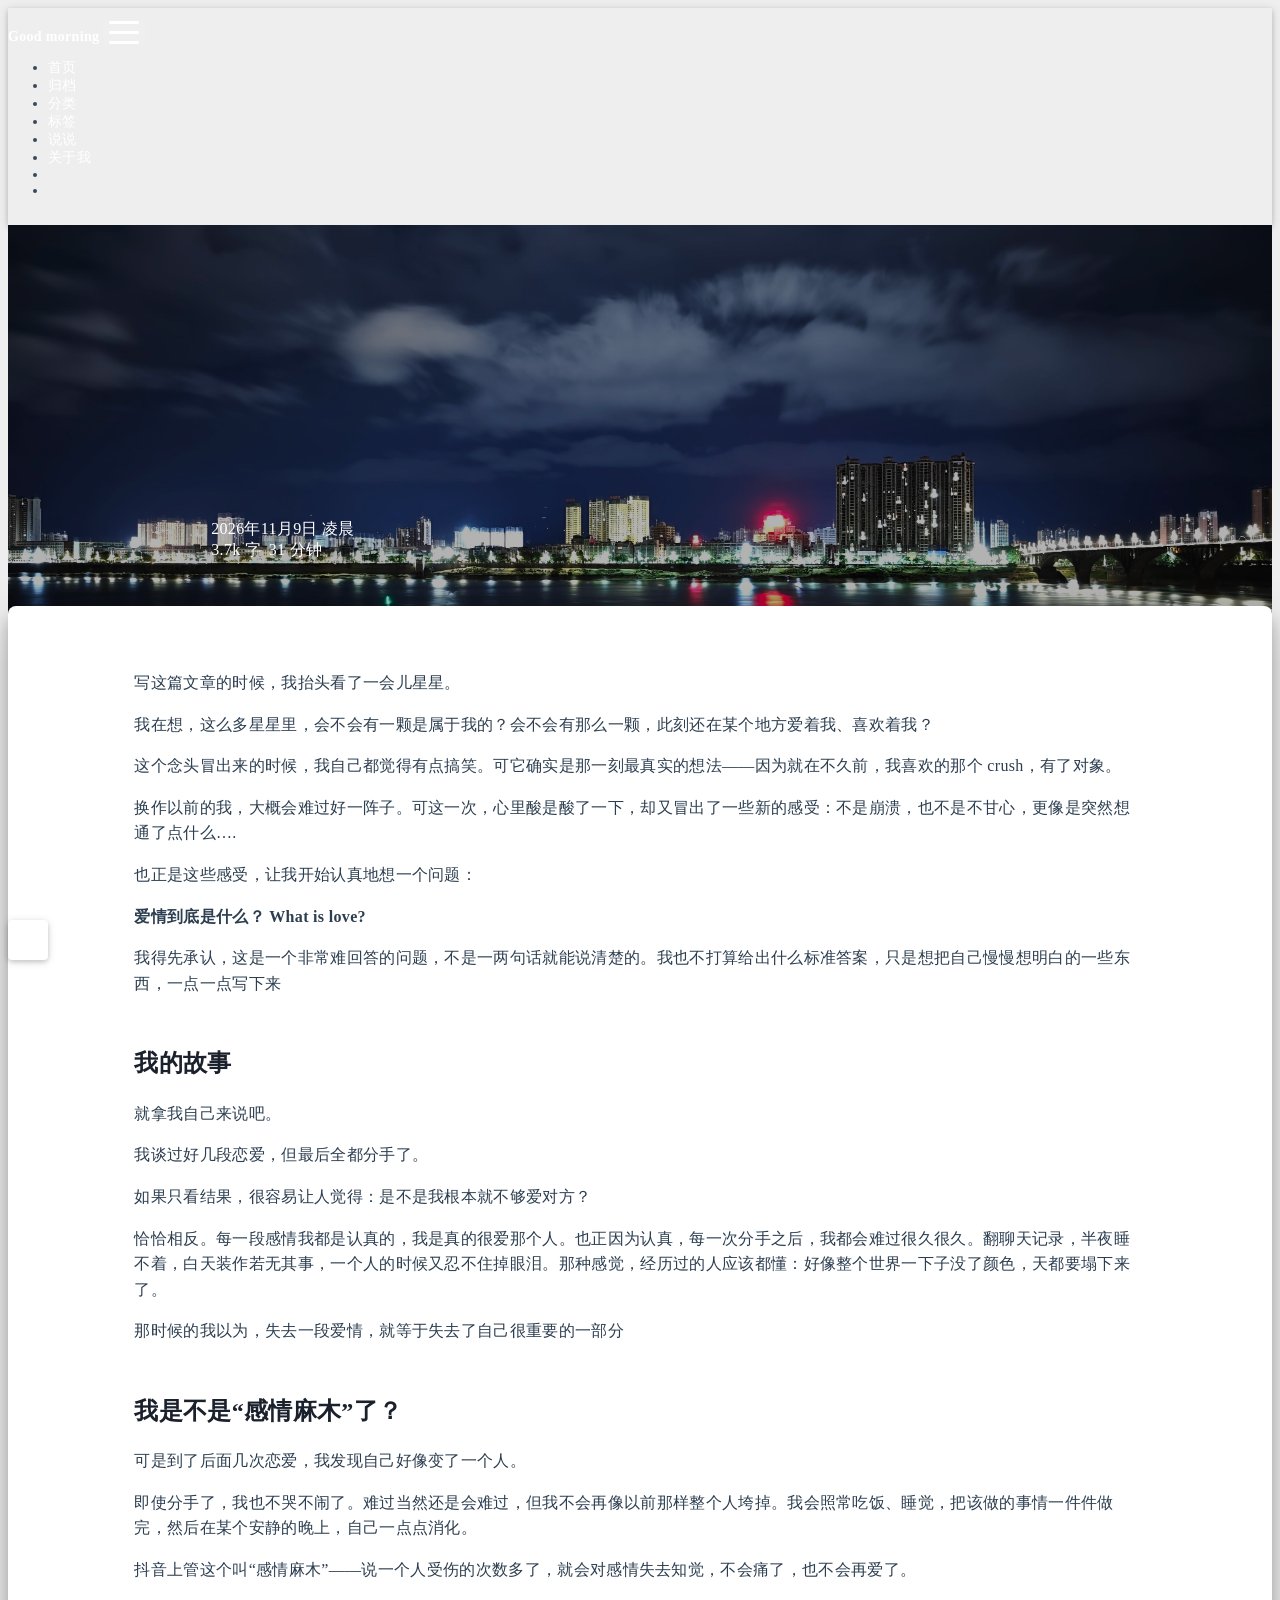
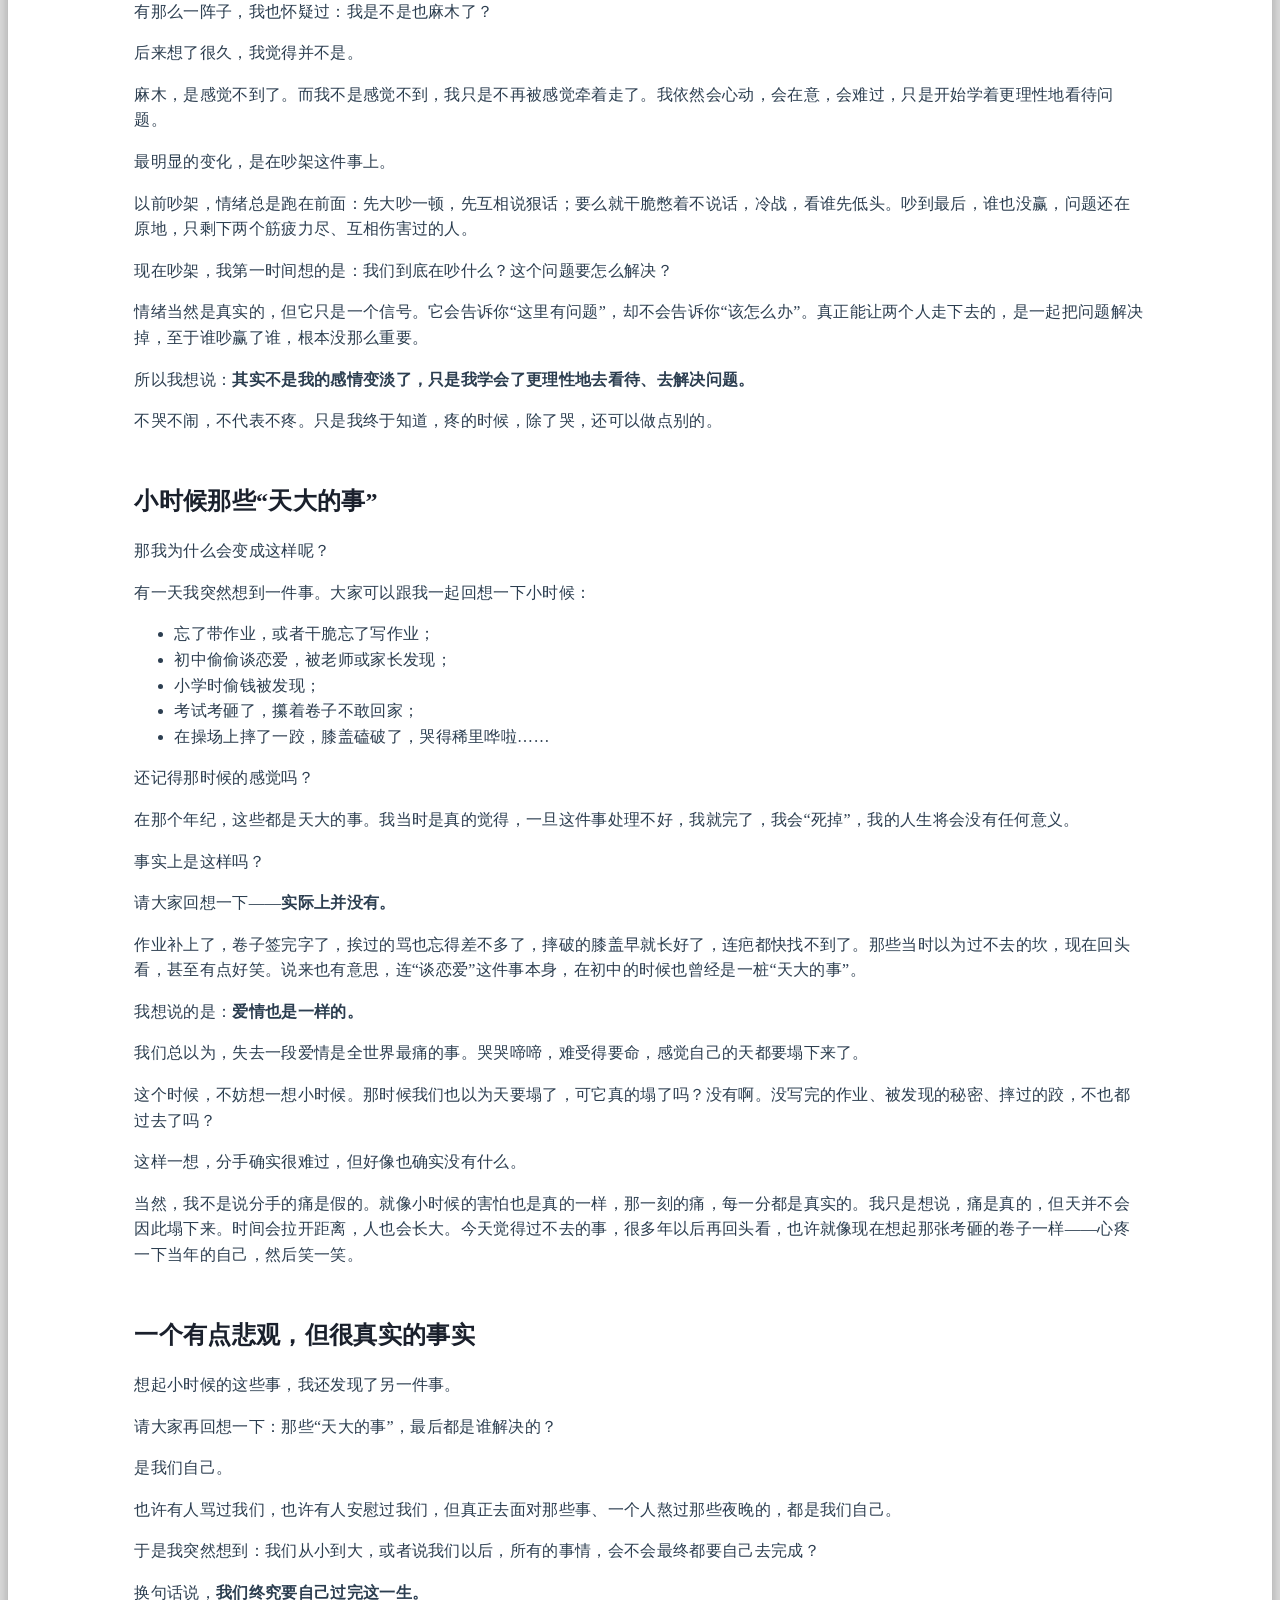
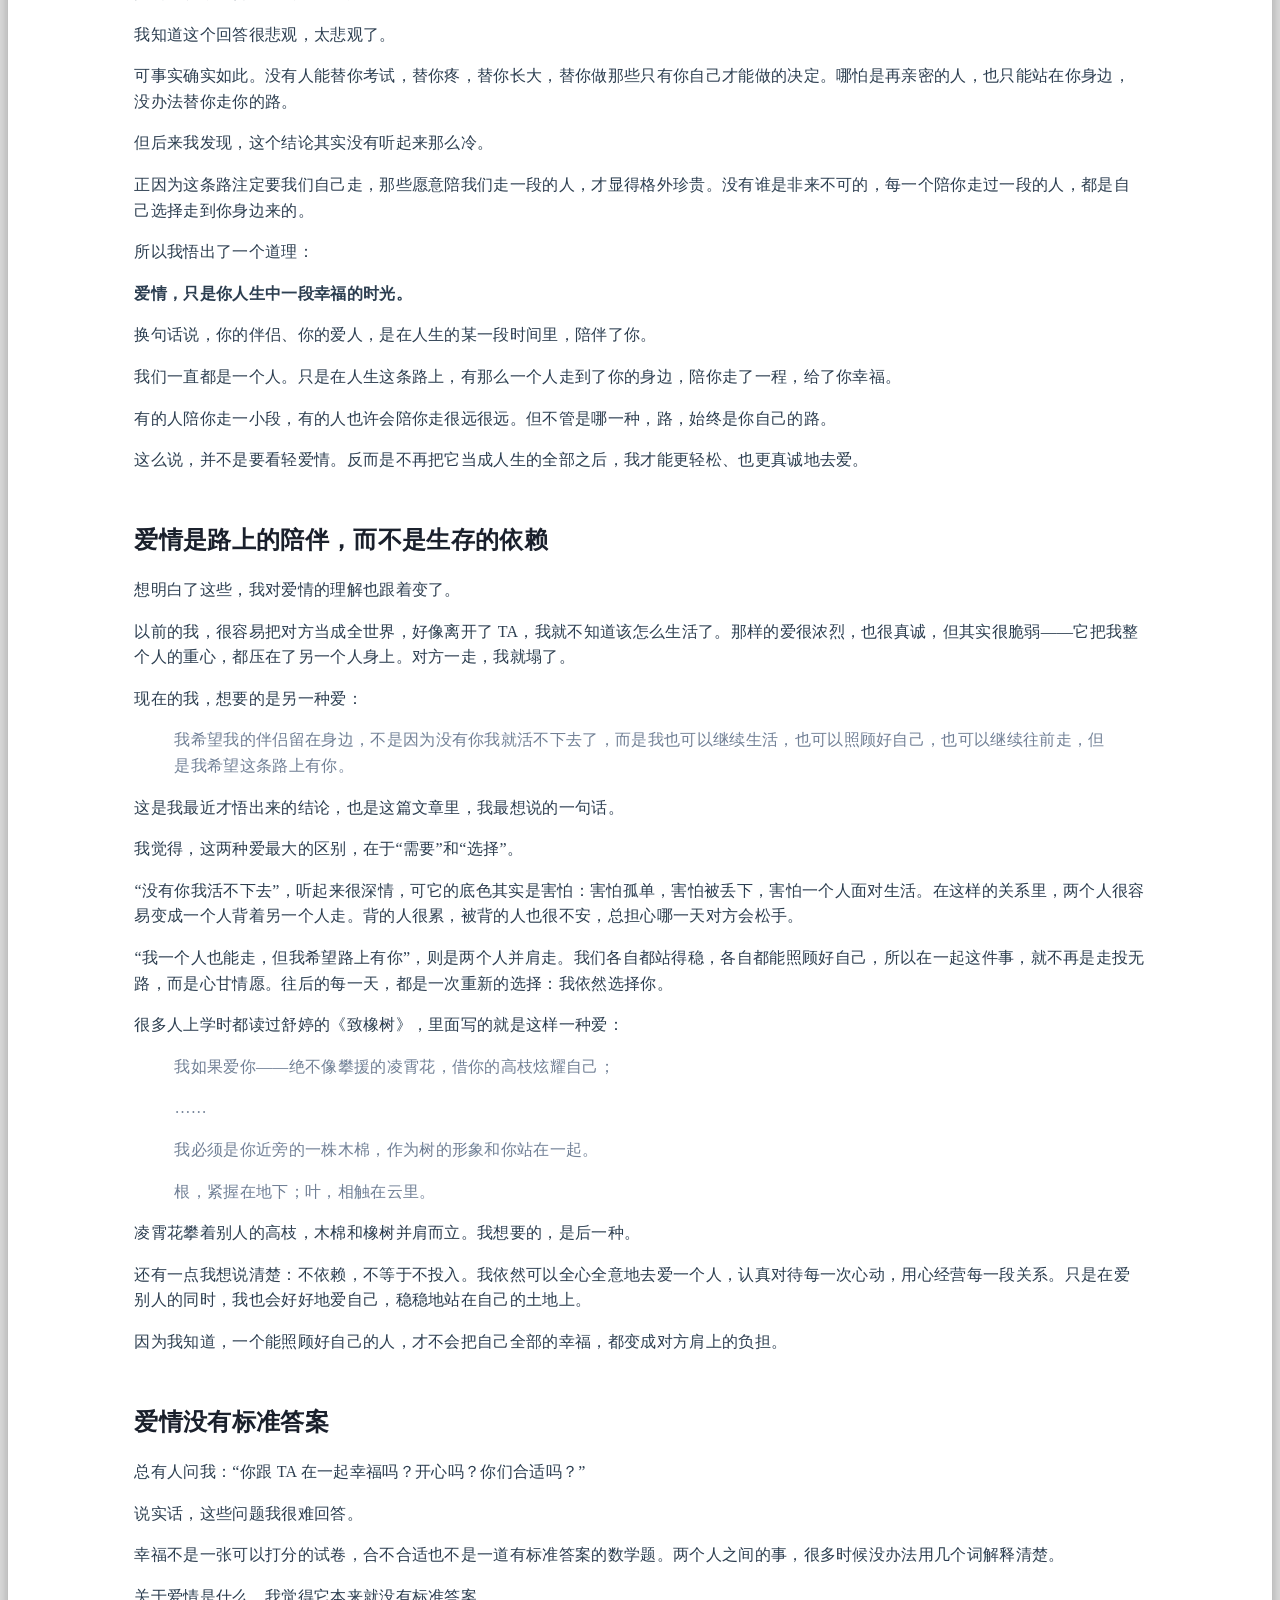
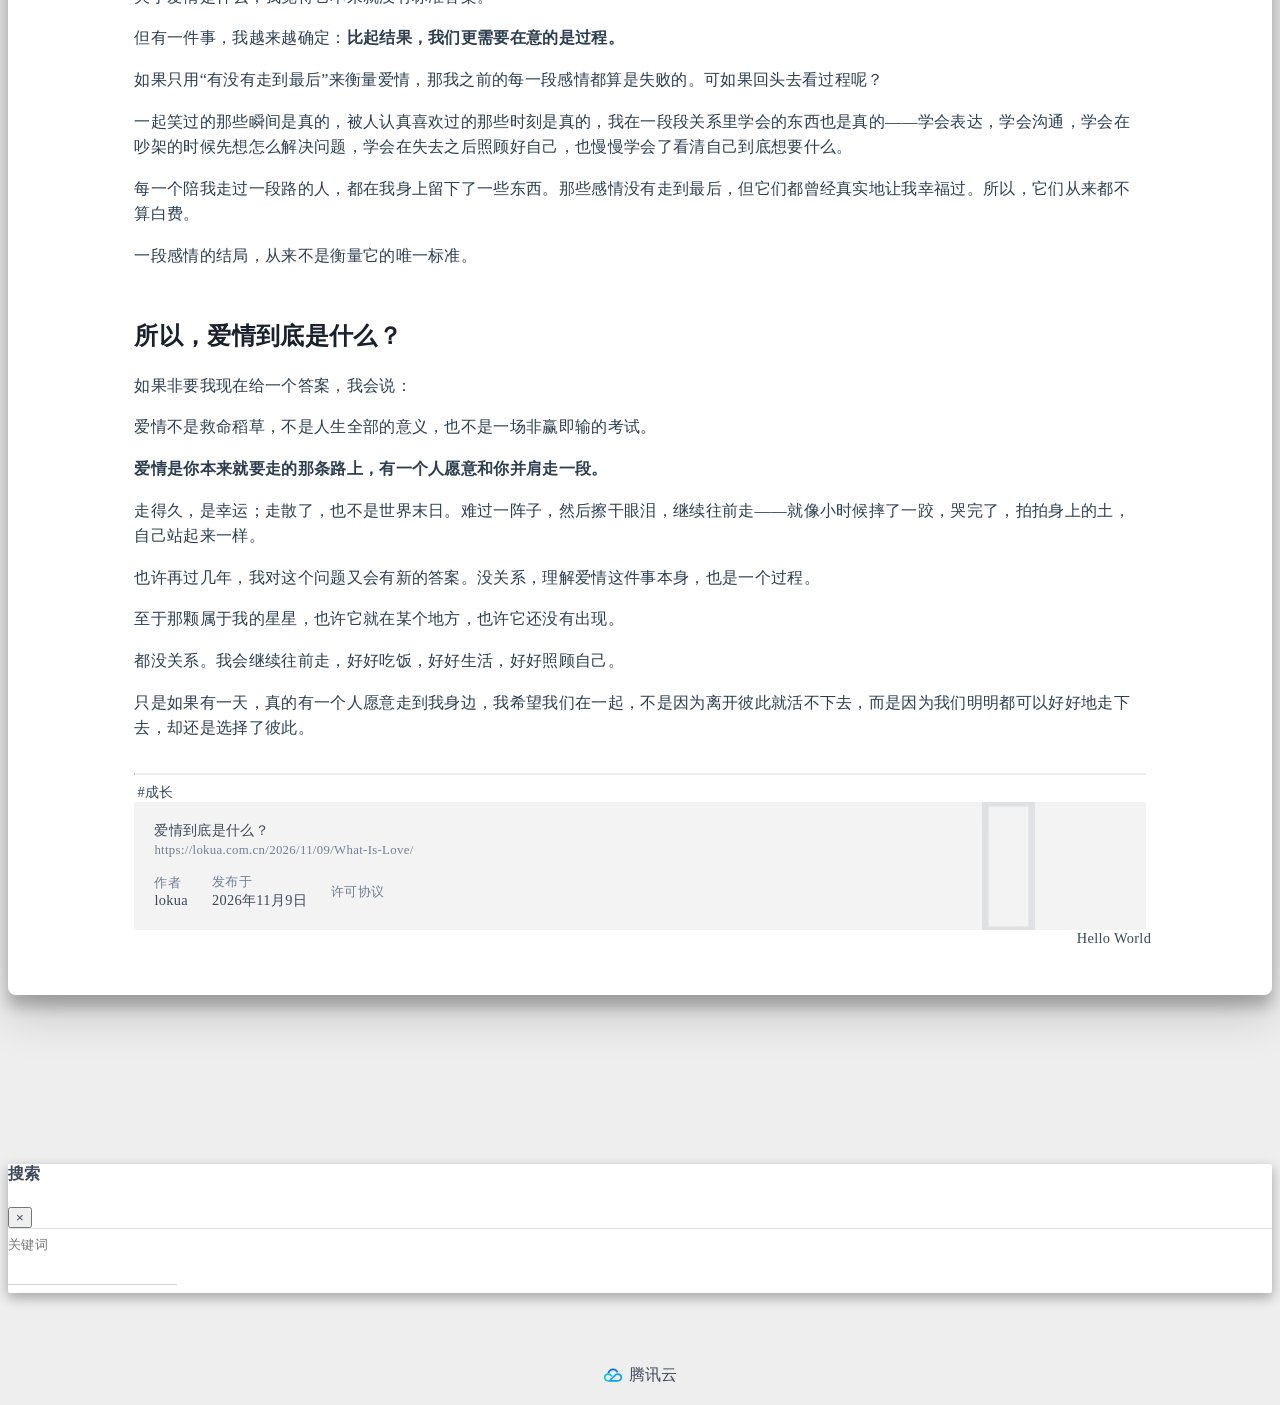
==== commit ffff6ff3: "Site updated: 2026-11-09 04:45:55" ====
--- a/2026/11/09/What-Is-Love/index.html
+++ b/2026/11/09/What-Is-Love/index.html
@@ -27,7 +27,7 @@
 <meta property="og:description" content="写这篇文章的时候，我抬头看了一会儿星星。 我在想，这么多星星里，会不会有一颗是属于我的？会不会有那么一颗，此刻还在某个地方爱着我、喜欢着我？ 这个念头冒出来的时候，我自己都觉得有点搞笑。可它确实是那一刻最真实的想法——因为就在不久前，我喜欢的那个 crush，有了对象。 换作以前的我，大概会难过好一阵子。可这一次，心里酸是酸了一下，却又冒出了一些新的感受：不是崩溃，也不是不甘心，更像是突然想通了点">
 <meta property="og:locale" content="zh_CN">
 <meta property="article:published_time" content="2026-11-08T19:38:03.000Z">
-<meta property="article:modified_time" content="2026-11-08T20:18:04.052Z">
+<meta property="article:modified_time" content="2026-11-08T20:45:44.326Z">
 <meta property="article:author" content="lokua">
 <meta property="article:tag" content="成长">
 <meta name="twitter:card" content="summary_large_image">
@@ -327,7 +327,7 @@
   
 
 <div id="banner" class="banner" parallax=true
-     style="background: url('/img/default.png') no-repeat center center; background-size: cover;">
+     style="background: url('/img/what-is-love.jpg') no-repeat center center; background-size: cover;">
   <div class="full-bg-img">
     <div class="mask flex-center" style="background-color: rgba(0, 0, 0, 0.3)">
       <div class="banner-text text-center fade-in-up">
